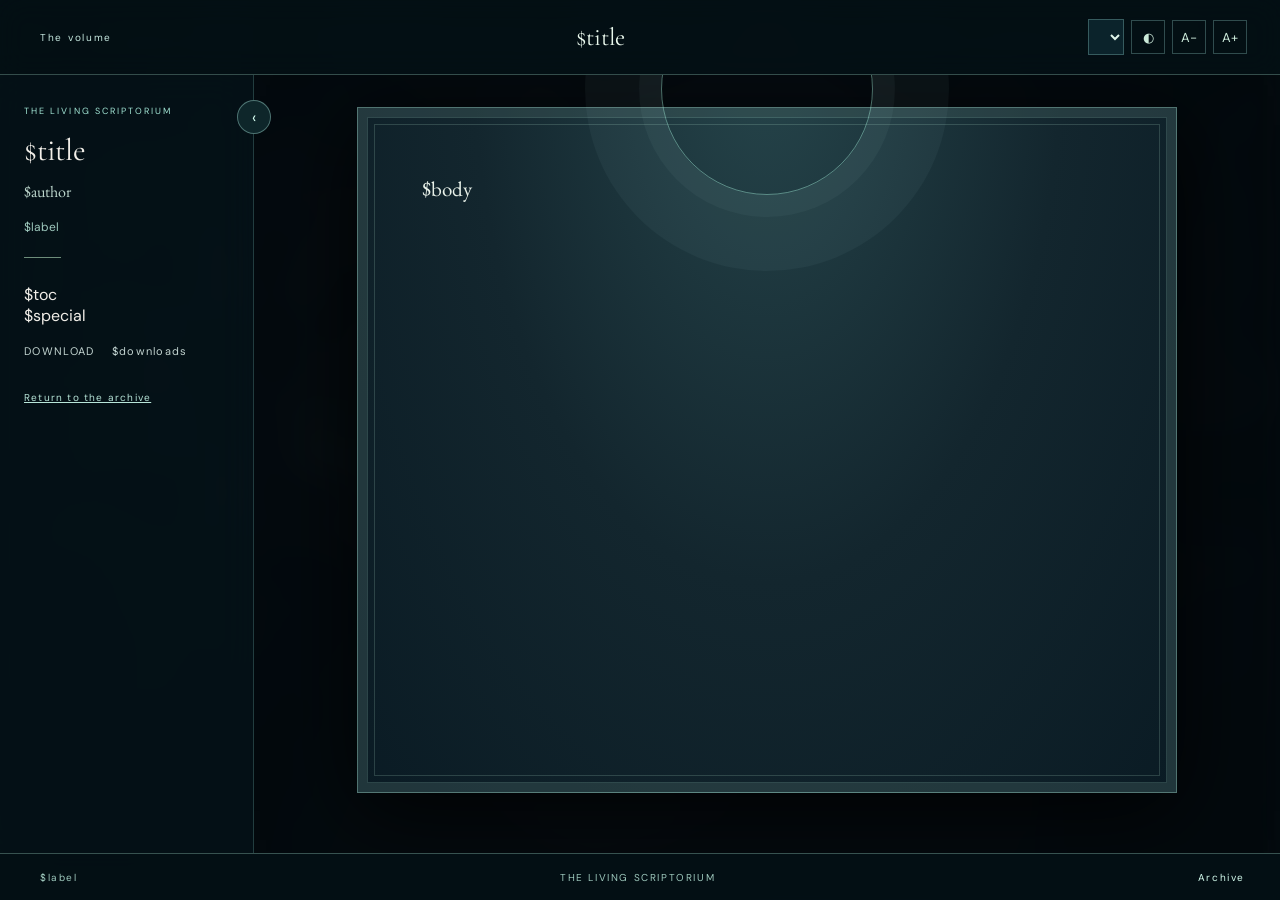
==== templates/book.html @ e9e3abb2 "change content structure" ====
<!doctype html>
<html lang="en">
<head>
<meta charset="utf-8">
<meta name="viewport" content="width=device-width, initial-scale=1, viewport-fit=cover">
<meta name="theme-color" content="#040c11">
<meta name="description" content="$description">
<title>$title — $label · Noösphere</title>
<link rel="preconnect" href="https://fonts.googleapis.com">
<link href="https://fonts.googleapis.com/css2?family=Cormorant+Garamond:wght@400;500;600&family=DM+Sans:wght@400;500&family=EB+Garamond:ital,wght@0,400;0,500;1,400&family=Noto+Serif+SC:wght@400;500&display=swap" rel="stylesheet">
<link rel="stylesheet" href="../../styles.css">
<link rel="stylesheet" href="../../reader.css">
<script src="../../reader.js" defer></script>
</head>
<body data-scene="reader" class="book-reader">
<div class="reading-environment" aria-hidden="true"></div>
<a class="skip-reading" href="#bookText">Skip to text</a>
<header class="reading-header">
<a class="reader-back" href="../../index.html#book/$slug">The volume</a>
<span class="reader-book-title">$title</span>
<div class="reading-controls">
<label class="sr-only" for="bookLanguage">Book language</label>
<select id="bookLanguage" aria-label="Book language">$options</select>
<button id="themeToggle" aria-label="Switch reading surface" aria-pressed="false" title="Switch reading surface">◐</button>
<button id="fontMinus" aria-label="Decrease reading font">A−</button>
<button id="fontPlus" aria-label="Increase reading font">A+</button>
</div>
</header>
<div class="reader-layout" id="readerLayout">
<aside class="toc" id="toc" aria-label="Book navigation"><div class="toc-inner">
<div class="toc-eyebrow">THE LIVING SCRIPTORIUM</div><h2>$title</h2><p>$author</p><p class="edition-label">$label</p>
<div class="toc-divider"></div><nav aria-label="Contents" lang="$language" dir="$direction">$toc</nav>
$special
<div class="format-links"><span>DOWNLOAD</span>$downloads</div>
<a class="toc-return" href="../../index.html">Return to the archive</a>
</div></aside>
<button id="tocToggle" class="toc-tab" aria-controls="toc" aria-expanded="true" aria-label="Collapse table of contents">‹</button>
<main class="page-flow" id="pageFlow" tabindex="-1" aria-label="Book text">
<article class="page-sheet book-text" id="bookText" lang="$language" dir="$direction">$body</article>
</main>
</div>
<footer class="reading-footer"><span id="sectionStatus">$label</span><span>THE LIVING SCRIPTORIUM</span><a href="../../index.html">Archive</a></footer>
</body>
</html>
---- styles.css ----
:root{--bg:#040b10;--mist:#d4f5ec;--ink:#f1eee8;--secondary:#b7c5c6;--jade:#86e4d3;--lavender:#bda9fa;--gold:#efd6ab;--border:rgba(160,245,223,.23);--ease:cubic-bezier(.19,1,.22,1);font-family:'DM Sans',Arial,sans-serif;color:var(--ink);background:#020709;color-scheme:dark}
*{box-sizing:border-box}html,body{margin:0;width:100%;height:100%;overflow:hidden}body{background:var(--bg);-webkit-font-smoothing:antialiased}button{font:inherit;color:inherit;border:0;background:none;cursor:pointer}button:focus-visible,[role="button"]:focus-visible,a:focus-visible{outline:2px solid #e0fff5;outline-offset:4px}button:hover{color:#fff}a{color:inherit}::selection{background:#6fbead80;color:#fff}.grain{position:fixed;inset:0;pointer-events:none;opacity:.12;z-index:50;background-image:url("data:image/svg+xml,%3Csvg xmlns='http://www.w3.org/2000/svg' width='175' height='175'%3E%3Cfilter id='a'%3E%3CfeTurbulence type='fractalNoise' baseFrequency='.7' numOctaves='3' stitchTiles='stitch'/%3E%3C/filter%3E%3Crect width='100%25' height='100%25' filter='url(%23a)' opacity='.2'/%3E%3C/svg%3E")}.scene{position:fixed;inset:0;overflow:hidden;opacity:0;visibility:hidden;pointer-events:none;transition:opacity .6s var(--ease),visibility .6s}.scene.current{opacity:1;visibility:visible;pointer-events:auto}.scene[hidden]{display:none!important}.micro-label{font-size:9px;letter-spacing:.27em;font-weight:500;color:#acdccc}.site-mark{z-index:30;position:fixed;top:27px;left:39px;display:flex;align-items:center;gap:11px;cursor:pointer;mix-blend-mode:screen}.sigil{color:#a4eedb;display:block;width:40px;height:40px;filter:drop-shadow(0 0 12px #8eedda60)}.sigil svg{width:100%;height:100%}.site-mark small,.site-mark strong{display:block}.site-mark small{font-size:8px;font-weight:500;letter-spacing:.18em;color:#b8d2cb}.site-mark strong{font:400 24px/1.1 'Cormorant Garamond';letter-spacing:.2em;color:#e1fcf2;margin-top:2px}.site-mark-dot{font:12px sans-serif;color:#a1d0d0}
/* The archive is a space, never an index of cards. */
#archive{background:#030a0e}.archive-environment{position:absolute;inset:-4%;background-image:url('assets/noosphere-environment.webp');background-size:cover;background-position:center 51%;opacity:.47;filter:saturate(.88) brightness(.83) blur(1px);transform:scale(1.03);pointer-events:none}.atmosphere-mask{position:absolute;inset:0;background:linear-gradient(90deg,#031016eb 0%,#06131988 23%,#030c10a6 46%,#030b0ec9 78%,#03090def 100%),linear-gradient(180deg,#01060be8 0%,transparent 15%,transparent 71%,#010809f7 99%),radial-gradient(ellipse at 48% 53%,transparent 0%,#02080cbc 71%);pointer-events:none}#particles{position:absolute;inset:0;pointer-events:none;opacity:.8}.neural-canopy{position:absolute;width:min(84vw,1120px);height:auto;left:53%;top:5%;transform:translateX(-50%);opacity:.6;filter:drop-shadow(0 0 17px #71f5e851);pointer-events:none}.archive-poem{position:absolute;z-index:7;left:5.4vw;top:31%;width:248px;pointer-events:none}.archive-poem h1{font:400 clamp(43px,4vw,65px)/.95 'Cormorant Garamond',serif;margin:17px 0 17px;letter-spacing:-.01em;text-shadow:0 2px 30px #000}.archive-poem h1 em{font-weight:400;color:#9ae2d0}.archive-poem p{font:400 15px/1.5 'EB Garamond',serif;color:#b9c7c1;letter-spacing:.01em}.floating-archive{position:absolute;z-index:6;inset:0;overflow:hidden;perspective:1400px;touch-action:pan-y}.archive-volume{position:absolute;top:48%;left:49%;width:220px;height:310px;transform-style:preserve-3d;transform:translate3d(calc(-50% + var(--offset-x)),calc(-50% + var(--offset-y)),var(--depth)) rotateY(var(--rotate-y)) rotateZ(var(--rotate-z)) scale(var(--scale));opacity:var(--opacity);filter:brightness(var(--brightness)) drop-shadow(0 25px 30px #000c);transition:transform .9s var(--ease),opacity .7s,filter .7s;cursor:pointer}.archive-volume.is-selected{z-index:10;filter:brightness(1.12) drop-shadow(0 0 27px #99ffe046) drop-shadow(14px 25px 29px #000)}.archive-volume:not(.is-selected){z-index:var(--level)}.archive-volume[aria-hidden="true"]{pointer-events:none}.archive-volume.is-selected:hover{filter:brightness(1.28) drop-shadow(0 0 46px #91f7d58a)}.archive-volume:focus-visible{outline:2px solid #c7ffe8}.archive-volume .crystal-book{width:220px;height:310px}
/* A real 3D crystalline codex: cover, translucent internal pages and refractive spine. */
.crystal-book{--aura:#9ef5df;position:relative;display:block;width:220px;height:310px;transform-style:preserve-3d;perspective:1200px}.crystal-book-shell{position:relative;inset:0;width:100%;height:100%;transform-style:preserve-3d}.crystal-book .face{position:absolute;inset:0;z-index:3;overflow:hidden;display:flex;align-items:center;flex-direction:column;text-align:center;padding:14px 16px 18px;border:1px solid color-mix(in srgb,var(--aura),white 20%);border-radius:2px 7px 8px 1px;background:linear-gradient(135deg,#e3fff235 0%,transparent 23%,#a5d4f118 48%,#fff4eb30 51%,transparent 54%,#82ecdb1e 85%),linear-gradient(160deg,#24414a9e 0%,#0e1b29ee 45%,#263443d8 85%,#170f1a 100%);box-shadow:inset 0 0 19px #b0ffee4b,inset 5px 1px 12px #e6ecff2c,inset -6px -5px 20px #7ce5e933,0 0 7px var(--aura);transform:translateZ(15px);backface-visibility:hidden}.crystal-book .face:before,.crystal-book .face:after{content:'';position:absolute;inset:9px;border:1px solid #d8f4e487;clip-path:polygon(0 0,27% 0,27% 4%,73% 4%,73% 0,100% 0,100% 100%,0 100%);pointer-events:none}.crystal-book .face:after{inset:15px;border-color:#c6fff03f;clip-path:none}.face-prism{position:absolute;inset:0;pointer-events:none;background:linear-gradient(113deg,transparent 28%,#d9fff01e 29%,transparent 43%,#d6c3ff1a 63%,transparent 65%);mix-blend-mode:screen}.crystal-book .spine{position:absolute;left:0;top:0;width:31px;height:100%;transform:rotateY(-90deg);transform-origin:left;background:linear-gradient(90deg,#76e6c9c9,#132e45ee 18%,#d6ddfc8c 29%,#263853cb 60%,#86f5dfaf);border:1px solid #cbfdf4;box-shadow:inset 0 0 16px #6dffe5aa,0 0 11px #6dffe567}.crystal-book .pages-edge{position:absolute;right:0;top:5px;width:29px;height:calc(100% - 10px);transform-origin:right;transform:rotateY(90deg);background:repeating-linear-gradient(90deg,#98e6dd 0 1px,#c3ceee 1px 2px,#37606a 2px 4px);opacity:.82;border:1px solid #caf0ff}.crystal-book .book-top{position:absolute;top:0;left:4px;width:calc(100% - 8px);height:30px;transform-origin:top;transform:rotateX(90deg);background:repeating-linear-gradient(0deg,#508485 0 1px,#a5dcd9 1px 2px,#1c303a 3px 4px)}.face-top{font:500 8px 'DM Sans',sans-serif;letter-spacing:.27em;color:#c8fff1ad;margin:13px 0 0}.face-art{position:relative;flex:1;width:94%;min-height:50px;color:var(--aura);display:grid;place-items:center;filter:drop-shadow(0 0 8px var(--aura))}.face-art svg{width:82%;height:86%;overflow:visible}.face-art:before{content:'';position:absolute;width:90%;aspect-ratio:1;border:1px solid #b8ffe659;border-radius:50%;box-shadow:0 0 28px #b8ffe51e;transform:scale(.81)}.face-art:after{content:'';position:absolute;width:72%;aspect-ratio:1;border:1px solid #b8ffe533;border-radius:50%;transform:rotate(45deg) scale(1)}.face-rule{height:1px;width:40px;background:#c0fff9a1;margin:0 auto 14px}.face-title{font:500 31px/.95 'Cormorant Garamond',Georgia,serif;color:#f7fbf3;text-shadow:0 2px 13px #000;max-width:100%;text-wrap:balance;min-height:32px}.face-native{font:400 19px/1.48 'EB Garamond',serif;color:#c2ede2;max-width:100%;min-height:24px;margin-top:5px}.face-native[lang^="ar"]{font-family:'Noto Naskh Arabic',serif;font-size:22px}.face-native[lang^="he"]{font-family:'Noto Serif Hebrew',serif;font-size:17px}.face-native[lang^="sa"],.face-native[lang^="pi"]{font-family:'Noto Serif Devanagari',serif;font-size:15px}.face-native[lang^="zh"]{font-family:'Noto Serif SC',serif;font-size:19px}.face-bottom{font:500 8px/1.5 'DM Sans',sans-serif;letter-spacing:.17em;color:#d5ebdab0;margin-top:auto}
.archive-active{position:absolute;right:4.8vw;top:42%;width:clamp(230px,23vw,335px);z-index:12;pointer-events:none;text-shadow:0 4px 30px #000}.signal-label{font-size:9px;letter-spacing:.25em;color:#adf1df}.active-original{font-size:28px;color:var(--aura,#b5f5e4);margin-top:21px;min-height:34px;text-align:left}.active-original[lang^="ar"]{font-family:'Noto Naskh Arabic',serif}.active-original[lang^="he"]{font-family:'Noto Serif Hebrew',serif}.active-original[lang^="zh"]{font-family:'Noto Serif SC',serif}.active-original[lang^="sa"],.active-original[lang^="pi"]{font-family:'Noto Serif Devanagari',serif}.active-name{font:400 clamp(36px,3.6vw,57px)/.93 'Cormorant Garamond';margin:10px 0 10px;text-wrap:balance}.active-culture{color:#a9d4cc;font-size:10px;letter-spacing:.2em;text-transform:uppercase}.active-abstract{font:400 18px/1.38 'EB Garamond',serif;color:#b1c7c2;margin:19px 0}.active-activate{pointer-events:auto;display:flex;align-items:center;gap:12px;font-size:10px;letter-spacing:.19em;color:#ddfff0;padding:13px 0;border-bottom:1px solid #b5f5e16d}.active-activate .arrow{font-size:20px;transition:transform .2s}.active-activate:hover .arrow{transform:translate(4px,-3px)}.archive-sequence{position:absolute;z-index:13;bottom:45px;left:50%;transform:translateX(-50%);display:flex;gap:11px;align-items:center}.archive-sequence button{display:grid;place-items:center;width:35px;height:35px;border:1px solid #93dfd43b;border-radius:50%;color:#b4e1dd;transition:background .25s,border-color .25s,box-shadow .25s}.archive-sequence button svg{width:23px;height:23px}.archive-sequence button.is-current{color:#e9ffef;border-color:#c0ffe5b8;background:#8ef7db24;box-shadow:0 0 18px #98e9dc40}.archive-instruction{position:absolute;bottom:46px;left:5.4vw;font-size:9px;letter-spacing:.2em;color:#9dbfba;display:flex;gap:13px;align-items:center;z-index:15;pointer-events:none}.instruct-diamond{color:#d5e8bd;font-size:14px}.archive-status{position:absolute;bottom:43px;right:5.3vw;z-index:10;display:flex;align-items:center;gap:20px}.archive-status>span{font-size:9px;letter-spacing:.18em;color:#9eb9b4}.archive-status strong{font:400 29px 'Cormorant Garamond';color:#eaffee}.archive-status strong i{font-style:normal;color:#91aea5;font-size:16px}.ambient-note{position:absolute;top:40px;right:42px;z-index:13;font-size:9px;letter-spacing:.2em;color:#afdbd0}.ambient-note span{padding:0 10px;color:#d3b9f9}
/* Second view: one artifact seen as an illuminated specimen, with chapter constellation */
#details{background:radial-gradient(ellipse at 45% 48%,#0b2430 0%,#071219 46%,#02090d 100%)}.detail-atmosphere{position:absolute;inset:0;opacity:.31;background:url('assets/neural-atmosphere.webp') center/cover;filter:saturate(.9)}.detail-atmosphere:after{content:'';position:absolute;inset:0;background:radial-gradient(ellipse at 46% 51%,transparent 2%,#020b0de8 69%)}.detail-waves{position:absolute;inset:0;pointer-events:none;opacity:.5;background:repeating-radial-gradient(circle at 29% 53%,transparent 0 80px,#8ce6d30a 81px 82px,transparent 83px 140px)}.back-gesture{position:absolute;z-index:10;left:40px;top:103px;font-size:10px;letter-spacing:.19em;color:#c7e9d9}.back-gesture span{font-size:18px;margin-right:9px}.detail-shell{position:absolute;inset:90px 5.3vw 45px;display:grid;grid-template-columns:50% 50%;align-items:center;gap:0;max-width:1500px;margin:auto}.detail-exhibit{position:relative;display:flex;flex-direction:column;align-items:center;justify-content:center;min-height:0;height:100%;perspective:1500px}.detail-exhibit:before{content:'';position:absolute;width:min(50vw,560px);aspect-ratio:1;border-radius:50%;border:1px solid #c6ffff32;box-shadow:0 0 0 45px #b4d3fb09,0 0 0 120px #8bdedb07,inset 0 0 45px #6be0c91c;transform:translateY(-10px)}.detail-exhibit:after{content:'';position:absolute;width:min(32vw,390px);aspect-ratio:1;border-radius:50%;border:1px dashed #c7b6ff46;transform:rotate(13deg)}.detail-volume{position:relative;z-index:5;filter:drop-shadow(0 28px 40px #000a);animation:bookEntrance .9s var(--ease) both}.detail-volume .crystal-book{width:clamp(235px,25vw,350px);height:clamp(330px,35.2vw,490px);transform:rotateY(-21deg) rotateX(3deg) rotateZ(-3deg)}.detail-volume .face-title{font-size:clamp(33px,3.25vw,47px)}.detail-volume .face-top{font-size:9px}.detail-volume .face-native{font-size:24px}.detail-volume .face-art{height:49%}.detail-crown{z-index:2;position:absolute;top:6%;left:50%;transform:translateX(-50%);width:115px;opacity:.65;color:#c8ffee}.detail-crown svg{width:100%}.detail-base{z-index:6;position:absolute;bottom:10px;color:#a9c5be;font-size:9px;letter-spacing:.2em;display:flex;align-items:center;gap:10px}.base-orbit{width:25px;height:1px;background:#c3e8cd65}.detail-text{position:relative;z-index:7;max-width:560px;max-height:100%;overflow-y:auto;scrollbar-width:thin;scrollbar-color:#78bcb180 transparent;padding:12px 12px 15px 30px}.detail-eyebrow{color:#a3f5d6;font-size:10px;letter-spacing:.24em}.detail-text h1{font:400 clamp(51px,5.4vw,84px)/.9 'Cormorant Garamond',serif;margin:18px 0 6px}.detail-native{font-size:27px;color:#b4f1e4;max-width:100%;margin-top:7px}.detail-native[lang^="ar"]{font-family:'Noto Naskh Arabic',serif}.detail-native[lang^="he"]{font-family:'Noto Serif Hebrew',serif}.detail-native[lang^="zh"]{font-family:'Noto Serif SC',serif}.detail-native[lang^="sa"],.detail-native[lang^="pi"]{font-family:'Noto Serif Devanagari',serif}.detail-description{font:400 21px/1.4 'EB Garamond',Georgia,serif;color:#bdcec8;max-width:475px;margin:20px 0}.detail-facts{display:flex;flex-wrap:wrap;gap:10px 15px;padding:17px 0;border-top:1px solid #b8e9dc39;border-bottom:1px solid #b8e9dc39;color:#a1c4c0;font-size:10px;letter-spacing:.11em}.detail-open{display:flex;align-items:center;gap:25px;margin-top:21px;justify-content:flex-start;font-size:12px;letter-spacing:.17em;color:#e8fff8;border:1px solid #d1fff58a;padding:13px 18px;box-shadow:inset 0 0 18px #8aeccc17;background:#95fff20d;transition:background .2s}.detail-open:hover{background:#85eed82d}.detail-open span{font-size:23px;margin-left:12px}.format-links{display:flex;gap:17px;align-items:center;flex-wrap:wrap;font-size:11px;letter-spacing:.12em;color:#c2d4d0;margin:18px 0 27px}.format-links a{color:#d7f9e8;text-underline-offset:5px;text-decoration-color:#d7f9e883}.detail-toc-label{font-size:9px;letter-spacing:.25em;color:#98e6d6;margin:22px 0 10px}.detail-toc{display:grid;grid-template-columns:1fr 1fr;gap:6px 12px}.chapter-cell{text-align:left;border:1px solid #b8f6e52a;background:#b8f6e506;padding:11px 12px 12px;display:flex;gap:12px;align-items:center;min-height:54px;transition:background .2s,border-color .2s}.chapter-cell:hover{border-color:#bafbe48f;background:#b4f9e31d}.chapter-cell .chapter-num{font:21px 'Cormorant Garamond';color:#a5e7d8}.chapter-cell .chapter-title{font:16px/1.08 'Cormorant Garamond';color:#ebf6ee}.detail-footer{position:absolute;left:5vw;right:5vw;bottom:25px;display:flex;justify-content:space-between;font-size:9px;letter-spacing:.17em;color:#8cb2ad;z-index:2}
@keyframes bookEntrance{from{opacity:0;transform:translateY(27px) scale(.85)}to{opacity:1;transform:translateY(0) scale(1)}}
/* Third view: a quiet glass manuscript with one complete page per scroll step. */
#reader{background:#050e12}.reading-environment{position:absolute;inset:0;opacity:.3;background:url('assets/neural-atmosphere.webp') center/cover;filter:blur(14px) brightness(.6)}.reading-environment:after{content:'';position:absolute;inset:0;background:radial-gradient(ellipse at 50% 40%,#060d11a0,#03090af2 85%)}.reading-header{position:absolute;z-index:12;top:0;left:0;right:0;height:75px;display:flex;justify-content:space-between;align-items:center;padding:0 33px 0 40px;border-bottom:1px solid #ace7d34a;background:#041117c7;backdrop-filter:blur(14px)}.reader-back{display:flex;align-items:center;gap:14px;color:#c7e9e0;letter-spacing:.17em;font-size:10px}.reader-back span:first-child{font-size:22px}.reader-book-title{font:25px 'Cormorant Garamond';color:#e9f8ed;max-width:40vw;overflow:hidden;text-overflow:ellipsis;white-space:nowrap}.reading-controls{display:flex;gap:7px}.reading-controls button{width:34px;height:34px;border:1px solid #9cddd74c;color:#cbead9;font-size:13px}.reading-controls button:hover{background:#95f9e21b}.reader-layout{position:absolute;inset:75px 0 47px;display:flex;overflow:hidden;--reader-scale:1}.toc{position:relative;z-index:9;width:254px;flex:0 0 auto;height:100%;overflow:hidden;background:#06131acc;border-right:1px solid #89d7ca39;backdrop-filter:blur(18px);transition:width .45s var(--ease)}.toc-inner{width:254px;height:100%;padding:45px 24px 22px;overflow-y:auto;scrollbar-width:thin;scrollbar-color:#74b5ad55 transparent}.toc-inner .toc-eyebrow{font-size:9px;letter-spacing:.23em;color:#a2e5d5}.toc-inner h2{font:400 31px/.97 'Cormorant Garamond';margin:18px 0 6px}.toc-original{font-size:19px;color:#b7eadc;line-height:1.5}.toc-divider{width:37px;height:1px;background:#acd6b5a1;margin:22px 0 26px}.toc-nav-label{font-size:9px;letter-spacing:.2em;color:#99c1b7;margin:0 0 10px}.toc-jump{width:100%;display:flex;gap:11px;padding:12px 0;border-bottom:1px solid #b4e8dd2d;text-align:left;font:16px 'Cormorant Garamond';color:#bccfca}.toc-jump>span:first-child{font:10px 'DM Sans';color:#8cc2b6;margin-top:4px}.toc-jump.is-current{color:#e7ffee}.toc-jump.is-current>span:first-child{color:#c7ffe9}.toc-return{margin-top:32px;color:#b8e6d9;font-size:10px;letter-spacing:.12em;text-align:left}.toc-tab{position:absolute;z-index:11;top:25px;left:254px;transform:translateX(-50%);border:1px solid #a3dcd36e;border-radius:50%;width:34px;height:34px;display:grid;place-items:center;background:#0e262a;color:#d7fff2;transition:left .45s var(--ease)}.reader-layout.toc-closed .toc{width:0;border-color:transparent}.reader-layout.toc-closed .toc-tab{left:29px}.page-flow{height:100%;flex:1;min-width:0;overflow-y:auto;overflow-x:hidden;overscroll-behavior:contain;scroll-snap-type:y mandatory;scroll-behavior:smooth;scrollbar-width:none;padding:0 35px}.page-flow::-webkit-scrollbar{display:none}.page-section{scroll-snap-align:start;scroll-snap-stop:always;height:100%;min-height:100%;display:flex;align-items:center;justify-content:center;padding:20px 0}.page-sheet{position:relative;display:flex;flex-direction:column;align-items:center;width:min(710px,100%);height:100%;max-height:1000px;min-height:0;overflow:hidden;padding:clamp(25px,3.7vh,50px) clamp(29px,5vw,68px) 23px;background:radial-gradient(ellipse at 50% -10%,#26454b 0%,#13262e 51%,#0a1b24 100%);border:1px solid #b5f3df68;box-shadow:inset 0 0 0 9px #08161f4d,inset 0 0 0 10px #b8eddb31,0 18px 80px #000c;color:#e8f1e9}.page-sheet:before,.page-sheet:after{content:'';position:absolute;pointer-events:none;z-index:0}.page-sheet:before{inset:16px;border:1px solid #bbecd82e}.page-sheet:after{width:210px;height:210px;top:-125px;left:50%;transform:translateX(-50%);border:1px solid #a7f4de6f;border-radius:50%;box-shadow:0 0 0 22px #bdfff10a,0 0 0 76px #bdfff10a}.sheet-overline{font-size:9px;letter-spacing:.23em;color:#a8e5d3;text-align:center;position:relative;z-index:1}.sheet-emblem{color:#a4e7d0;width:54px;height:54px;margin:12px 0 4px;filter:drop-shadow(0 0 8px #9df5d064)}.sheet-emblem svg{width:100%;height:100%}.page-sheet h2{font:400 clamp(35px,4.1vw,51px)/1.02 'Cormorant Garamond',serif;text-align:center;margin:11px 0 3px;position:relative;z-index:1}.sheet-subtitle{font:italic 16px 'EB Garamond';color:#b3c9c0;margin:5px 0 20px;text-align:center}.sheet-rule{height:1px;background:#b7dabe9a;width:68px;margin:0 0 clamp(17px,2.8vh,32px)}.sheet-native{font:400 calc(22px * var(--reader-scale))/1.55 'EB Garamond',serif;color:#c5efe2;margin:0 auto 16px;max-width:95%;text-align:center}.sheet-native[lang^="ar"]{font-family:'Noto Naskh Arabic',serif}.sheet-native[lang^="he"]{font-family:'Noto Serif Hebrew',serif}.sheet-native[lang^="sa"],.sheet-native[lang^="pi"]{font-family:'Noto Serif Devanagari',serif}.sheet-native[lang^="zh"]{font-family:'Noto Serif SC',serif}.sheet-paragraphs{position:relative;z-index:1;width:100%;max-width:495px;overflow-y:auto;scrollbar-width:thin;scrollbar-color:#b9efdc50 transparent}.sheet-paragraphs p{font:400 calc(20px * var(--reader-scale))/1.52 'EB Garamond',Georgia,serif;margin:0 0 1.12em;color:#e0e8e0;text-align:left}.sheet-paragraphs p:first-child:first-letter{float:left;font:500 3.3em/.72 'Cormorant Garamond';padding:6px 10px 0 0;color:#c9f1de}.sheet-sample-note{font:9px/1.35 'DM Sans';letter-spacing:.10em;text-align:center;color:#98b5b0;margin-top:auto;padding-top:8px}.sheet-bottom{width:100%;position:relative;z-index:1;border-top:1px solid #a9e2d057;margin-top:13px;padding-top:12px;display:flex;align-items:center;justify-content:space-between;gap:7px;font-size:9px;letter-spacing:.12em;color:#a6cbbb}.reader-layout.parchment .page-sheet{background:radial-gradient(ellipse at 50% -15%,#f7edda,#e8ddc5 85%,#dacbb1);color:#332f2a;border-color:#d8ba82;box-shadow:inset 0 0 0 9px #b09d7e17,inset 0 0 0 10px #9b835d4a,0 18px 80px #000b}.reader-layout.parchment .page-sheet h2,.reader-layout.parchment .sheet-paragraphs p{color:#362f28}.reader-layout.parchment .sheet-emblem,.reader-layout.parchment .sheet-native,.reader-layout.parchment .sheet-overline,.reader-layout.parchment .sheet-subtitle,.reader-layout.parchment .sheet-bottom,.reader-layout.parchment .sheet-sample-note{color:#806343}.reader-layout.parchment .sheet-rule{background:#9c7a55}.reader-layout.parchment .sheet-paragraphs p:first-child:first-letter{color:#816142}.reading-footer{position:absolute;z-index:11;left:0;right:0;bottom:0;height:47px;display:flex;align-items:center;justify-content:space-between;gap:10px;padding:0 35px 0 40px;border-top:1px solid #b5f3df4b;background:#041116dd;backdrop-filter:blur(9px);font-size:10px;letter-spacing:.16em;color:#9ec9bd}.reading-footer button{font-size:10px;letter-spacing:.16em;color:#d6fff0}.small-arrow{color:#d8edd0;padding:0 6px}
@media(max-width:1090px){.archive-poem{left:3%;width:210px}.archive-poem h1{font-size:45px}.archive-active{right:2.5%;width:230px;top:43%}.active-name{font-size:42px}.archive-instruction{left:3%}.ambient-note{right:25px}.detail-shell{inset:95px 3vw 38px}.detail-text{padding:12px 8px 0 10px}.detail-exhibit:before{width:43vw}.detail-volume .crystal-book{width:260px;height:370px}.toc,.toc-inner{width:210px}.toc-tab{left:210px}}
@media(max-width:720px){.site-mark{top:17px;left:17px;gap:8px}.sigil{width:31px;height:31px}.site-mark small{font-size:7px}.site-mark strong{font-size:20px}.ambient-note{top:76px;right:18px;font-size:8px}.archive-environment{background-size:auto 100%;background-position:44% center;opacity:.39}.atmosphere-mask{background:linear-gradient(180deg,#02080bc9,#0310146a 26%,#030c10a6 55%,#02080bfc 95%),linear-gradient(90deg,#031016a6,#030c10ad)}.archive-poem{top:115px;left:23px;width:88%;z-index:9}.archive-poem h1{font-size:44px;margin:10px 0 4px}.archive-poem h1 br{display:none}.archive-poem p{font-size:13px;margin:4px 0}.neural-canopy{width:155vw;top:15%;left:51%;opacity:.46}.archive-volume{top:49%;left:50%}.archive-volume .crystal-book{transform:scale(.72)}.archive-volume.is-selected .crystal-book{transform:scale(.9)}.archive-active{top:auto;bottom:119px;left:25px;right:20px;transform:none;width:auto;text-align:center}.active-original,.active-abstract{display:none}.active-name{font-size:38px;margin:5px 0}.active-culture{font-size:9px}.active-activate{justify-content:center;margin:10px auto 0;padding:8px 14px;width:max-content;max-width:100%;border:1px solid #b5f5e16d;background:#051920bb}.archive-sequence{bottom:65px;gap:5px}.archive-sequence button{width:28px;height:28px}.archive-sequence button svg{width:18px;height:18px}.archive-instruction{bottom:24px;left:17px;font-size:8px;gap:5px}.archive-status{bottom:18px;right:18px;gap:8px}.archive-status span{display:none}.archive-status strong{font-size:23px}.archive-status strong i{font-size:13px}.detail-shell{inset:75px 18px 18px;display:block;overflow-y:auto;scrollbar-width:none}.back-gesture{top:70px;left:21px;font-size:9px}.detail-exhibit{height:310px;min-height:310px;margin:20px auto 0}.detail-exhibit:before{width:300px}.detail-exhibit:after{width:215px}.detail-volume .crystal-book{width:170px;height:240px;transform:rotateY(-16deg) scale(.94)}.detail-volume .face-title{font-size:23px}.detail-volume .face-native{font-size:13px}.detail-volume .face-top,.detail-volume .face-bottom{font-size:7px}.detail-volume .face-rule{margin-bottom:6px}.detail-volume .face-art{min-height:50px}.detail-crown{top:0;width:65px}.detail-base{bottom:0;font-size:8px}.detail-text{max-height:none;overflow:visible;padding:8px 12px 45px}.detail-text h1{font-size:52px;margin:10px 0 3px}.detail-native{font-size:22px}.detail-description{font-size:18px;margin:10px 0}.detail-facts{font-size:9px}.detail-toc{grid-template-columns:1fr 1fr}.chapter-cell{min-height:48px;padding:8px}.chapter-cell .chapter-title{font-size:14px}.detail-footer{display:none}.reading-header{height:61px;padding:0 12px}.reading-controls{gap:4px}.reading-controls button{width:29px;height:30px;font-size:12px}.reader-back span:last-child{display:none}.reader-book-title{font-size:19px;max-width:38vw}.reader-layout{top:61px;bottom:40px}.toc{position:absolute;width:min(78vw,265px);top:0;bottom:0;box-shadow:16px 0 34px #000a}.toc-inner{width:min(78vw,265px)}.toc-tab{left:min(78vw,265px);top:21px}.reader-layout.toc-closed .toc-tab{left:23px}.page-flow{padding:0 9px}.page-section{padding:11px 0}.page-sheet{padding:24px 21px 17px}.page-sheet h2{font-size:37px}.sheet-emblem{width:39px;height:39px;margin:7px 0 2px}.sheet-overline{font-size:8px}.sheet-subtitle{margin-bottom:11px}.sheet-rule{margin-bottom:13px}.sheet-native{font-size:19px;margin-bottom:10px}.sheet-paragraphs p{font-size:calc(18px * var(--reader-scale));line-height:1.46}.sheet-bottom{font-size:8px;letter-spacing:.04em}.sheet-bottom span:last-child{display:none}.sheet-sample-note{font-size:8px}.reading-footer{height:40px;padding:0 12px;font-size:9px}.reading-footer>span:nth-child(2){display:none}.reading-footer button{font-size:9px}}
@media(max-height:690px) and (min-width:721px){.archive-poem{top:24%}.archive-active{top:39%}.detail-volume .crystal-book{width:235px;height:330px}.detail-text h1{font-size:56px}.detail-description{font-size:18px;margin:11px 0}.detail-toc{gap:4px 10px}.chapter-cell{min-height:45px;padding:7px}.page-sheet{padding-top:19px}.sheet-emblem{width:32px;height:32px;margin:4px 0 0}.page-sheet h2{font-size:35px}.sheet-subtitle{margin-bottom:9px}.sheet-rule{margin-bottom:11px}.sheet-paragraphs p{line-height:1.36}}
@media(prefers-reduced-motion:reduce){*,*:before,*:after{animation:none!important;transition:none!important;scroll-behavior:auto!important}}
/* Refinement: protect the reading header and bring the iridescent archive closer to the concept art. */
body[data-scene="reader"] .site-mark{display:none}
.archive-environment{opacity:.59;filter:saturate(1.06) brightness(.94) blur(1px)}
.atmosphere-mask{background:linear-gradient(90deg,#031016e8 0%,#06131993 23%,#030c108c 46%,#030b0ec0 78%,#03090de9 100%),linear-gradient(180deg,#01060bdb 0%,transparent 19%,transparent 70%,#010809f5 99%),radial-gradient(ellipse at 48% 53%,transparent 0%,#02080cb6 74%)}
.archive-volume.is-selected:before{content:'';position:absolute;inset:-70px -75px;z-index:-1;background:radial-gradient(ellipse,#8fffee2b 0%,#ba8cff13 33%,transparent 65%);filter:blur(17px);pointer-events:none}
@media(max-width:720px){.archive-poem p{display:none}.archive-environment{opacity:.46}.atmosphere-mask{background:linear-gradient(180deg,#02080bdb,#0310146d 26%,#030c10a6 55%,#02080bfa 95%),linear-gradient(90deg,#0310169c,#030c10a3)}}

/* Real editions share the archive's visual language. */
.detail-open,.chapter-cell{text-decoration:none;color:inherit}
.edition-links{margin:20px 0;display:flex;flex-wrap:wrap;gap:10px 18px}
.edition-links h2,.edition-links h3{width:100%;font:12px 'DM Sans',sans-serif;letter-spacing:.12em;color:#98e6d6;margin:0}
.edition-links a{color:#d7f9e8;font:16px 'EB Garamond',serif;text-underline-offset:4px}
---- reader.css ----
/* Continuous reading surface; archive and volume styling remains shared. */
.book-reader .reading-environment{position:fixed;pointer-events:none}
.book-reader .reader-back{text-decoration:none;min-height:44px;align-items:center}
.book-reader .reading-controls{align-items:center}
.book-reader .reading-controls select{font:14px 'DM Sans',sans-serif;color:#e0f5eb;background:#0b232b;border:1px solid #9cddd74c;border-radius:0;padding:7px;max-width:125px}
.book-reader .page-flow{scroll-snap-type:none;scrollbar-width:thin;scrollbar-color:#8cc2b655 transparent;padding:32px clamp(15px,4vw,60px) 60px;scroll-behavior:auto}
.book-reader .book-text{display:block;width:min(820px,100%);height:auto;max-height:none;min-height:100%;overflow:visible;margin:0 auto;padding:clamp(25px,5vw,68px);font:calc(21px * var(--reader-scale))/1.65 'EB Garamond',Georgia,serif;overflow-wrap:anywhere}
.book-reader .book-text>*{position:relative;z-index:1}
.book-text h1{font:400 3rem/1.06 'Cormorant Garamond',serif;margin:0 0 25px}
.book-reader .book-text h2,.book-reader .book-text h3,.book-reader .book-text h4,.book-reader .book-text h5,.book-reader .book-text h6{text-align:start;font-family:'Cormorant Garamond',serif;line-height:1.2;margin:2em 0 .75em;color:inherit}
.book-reader .book-text h2{font-size:2rem}.book-reader .book-text h3{font-size:1.65rem}.book-reader .book-text h4{font-size:1.45rem}
.book-text p{margin:0 0 1.2em}.book-text a{color:#b5f5df;text-underline-offset:3px}.book-text [id]{scroll-margin-top:25px}
.book-text blockquote{border-inline-start:1px solid #a8e5d3;padding-inline-start:1.2em;margin-inline:0}
.book-text img{max-width:100%;height:auto}.book-text table{display:block;max-width:100%;overflow-x:auto}.book-text pre{white-space:pre-wrap}
.book-text[lang="zh"]{font-family:'Noto Serif SC',serif;line-height:1.9}
.book-reader .parchment .book-text a{color:#365d51}.book-reader .parchment .book-text{color:#362f28}
.book-reader .toc-jump{text-decoration:none;font-size:17px;line-height:1.25}.book-reader .toc-level-3,.book-reader .toc-level-4{padding-inline-start:12px;font-size:16px}
.book-reader .toc-inner{padding-top:30px}.book-reader .toc-inner p{font:16px/1.4 'EB Garamond',serif;color:#bbd5cb}
.book-reader .toc-inner .edition-label{font:12px 'DM Sans',sans-serif;color:#9ec9bd}
.book-reader .reading-footer a{color:#d6fff0;text-decoration:none}.book-reader .reading-footer #sectionStatus{overflow:hidden;text-overflow:ellipsis;white-space:nowrap;max-width:60%}
.sr-only{position:absolute;width:1px;height:1px;overflow:hidden;clip-path:inset(50%)}
.skip-reading{position:fixed;top:-60px;left:20px;z-index:100;background:#0b232b;color:#e0f5eb;padding:12px}.skip-reading:focus{top:8px}
:focus-visible{outline:2px solid #b5f5df;outline-offset:4px}
@media(max-width:720px){.book-reader .reading-header{flex-wrap:wrap;height:103px;gap:5px;padding:9px 12px}.book-reader .reader-back{font-size:11px}.book-reader .reader-book-title{max-width:62vw}.book-reader .reading-controls{width:100%;justify-content:flex-end}.book-reader .reader-layout{top:103px}.book-reader .page-flow{padding:15px 10px 35px}.book-reader .book-text{padding:35px 23px;font-size:calc(19px * var(--reader-scale))}.book-text h1{font-size:2.4rem}.book-reader .book-text h2{font-size:1.8rem}.book-reader .toc-tab{top:15px}.book-reader .reading-controls button{width:34px;height:34px}.book-reader .reading-controls select{padding:5px 8px}}
@media(prefers-reduced-motion:reduce){.book-reader *{scroll-behavior:auto!important;transition:none!important}}
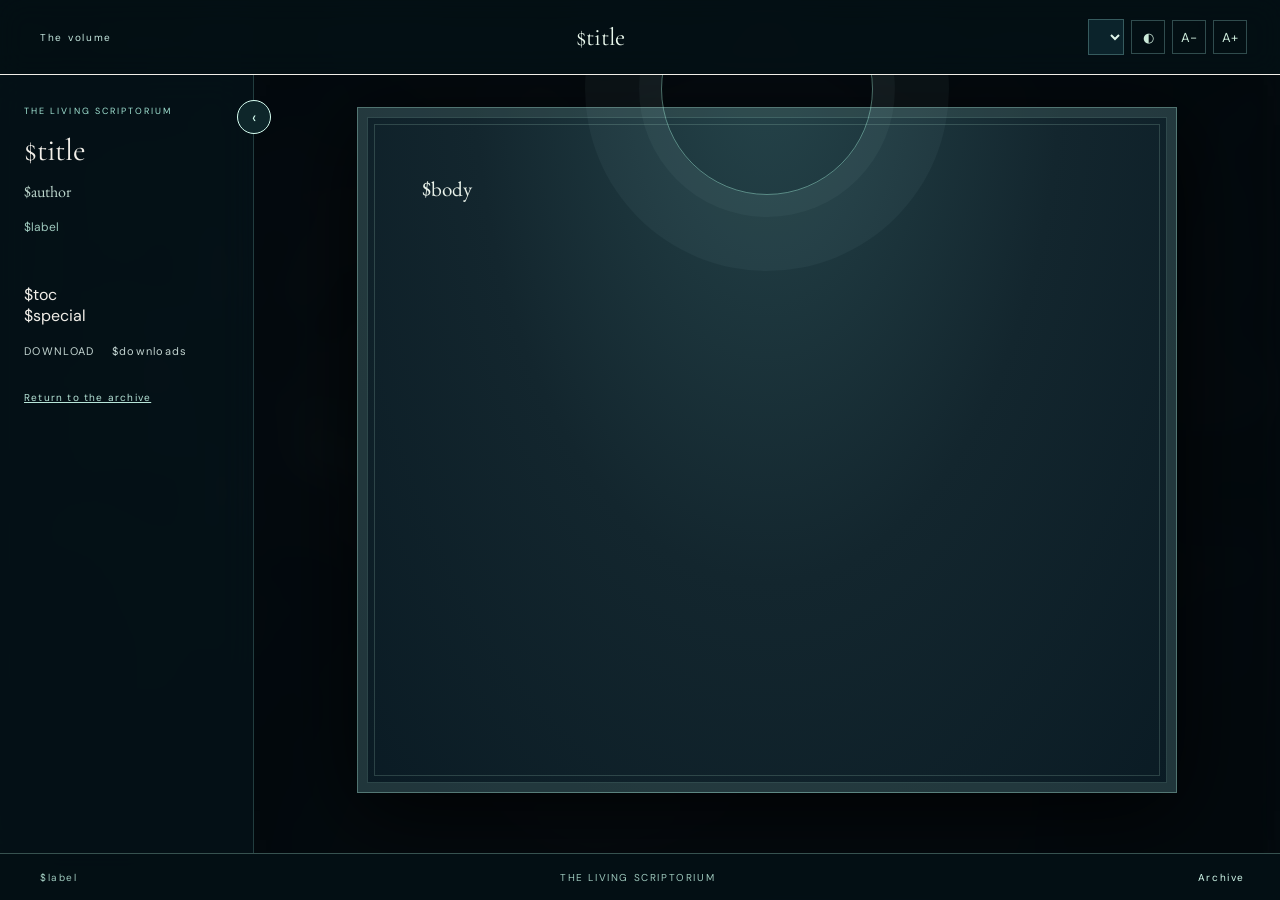
==== commit 9f9b2e69: "updates" ====
--- a/templates/book.html
+++ b/templates/book.html
@@ -12,7 +12,7 @@
 <link rel="stylesheet" href="../../reader.css">
 <script src="../../reader.js" defer></script>
 </head>
-<body data-scene="reader" class="book-reader">
+<body data-scene="reader" class="book-reader" style="--aura:$accent">
 <div class="reading-environment" aria-hidden="true"></div>
 <a class="skip-reading" href="#bookText">Skip to text</a>
 <header class="reading-header">
--- a/styles.css
+++ b/styles.css
@@ -1,12 +1,12 @@
 :root{--bg:#040b10;--mist:#d4f5ec;--ink:#f1eee8;--secondary:#b7c5c6;--jade:#86e4d3;--lavender:#bda9fa;--gold:#efd6ab;--border:rgba(160,245,223,.23);--ease:cubic-bezier(.19,1,.22,1);font-family:'DM Sans',Arial,sans-serif;color:var(--ink);background:#020709;color-scheme:dark}
-*{box-sizing:border-box}html,body{margin:0;width:100%;height:100%;overflow:hidden}body{background:var(--bg);-webkit-font-smoothing:antialiased}button{font:inherit;color:inherit;border:0;background:none;cursor:pointer}button:focus-visible,[role="button"]:focus-visible,a:focus-visible{outline:2px solid #e0fff5;outline-offset:4px}button:hover{color:#fff}a{color:inherit}::selection{background:#6fbead80;color:#fff}.grain{position:fixed;inset:0;pointer-events:none;opacity:.12;z-index:50;background-image:url("data:image/svg+xml,%3Csvg xmlns='http://www.w3.org/2000/svg' width='175' height='175'%3E%3Cfilter id='a'%3E%3CfeTurbulence type='fractalNoise' baseFrequency='.7' numOctaves='3' stitchTiles='stitch'/%3E%3C/filter%3E%3Crect width='100%25' height='100%25' filter='url(%23a)' opacity='.2'/%3E%3C/svg%3E")}.scene{position:fixed;inset:0;overflow:hidden;opacity:0;visibility:hidden;pointer-events:none;transition:opacity .6s var(--ease),visibility .6s}.scene.current{opacity:1;visibility:visible;pointer-events:auto}.scene[hidden]{display:none!important}.micro-label{font-size:9px;letter-spacing:.27em;font-weight:500;color:#acdccc}.site-mark{z-index:30;position:fixed;top:27px;left:39px;display:flex;align-items:center;gap:11px;cursor:pointer;mix-blend-mode:screen}.sigil{color:#a4eedb;display:block;width:40px;height:40px;filter:drop-shadow(0 0 12px #8eedda60)}.sigil svg{width:100%;height:100%}.site-mark small,.site-mark strong{display:block}.site-mark small{font-size:8px;font-weight:500;letter-spacing:.18em;color:#b8d2cb}.site-mark strong{font:400 24px/1.1 'Cormorant Garamond';letter-spacing:.2em;color:#e1fcf2;margin-top:2px}.site-mark-dot{font:12px sans-serif;color:#a1d0d0}
+*{box-sizing:border-box}html,body{margin:0;width:100%;height:100%;overflow:hidden}body{background:var(--bg);-webkit-font-smoothing:antialiased}button{font:inherit;color:inherit;border:0;background:none;cursor:pointer}button:focus-visible,[role="button"]:focus-visible,a:focus-visible{outline:2px solid #e0fff5;outline-offset:4px}button:hover{color:#fff}a{color:inherit}::selection{background:#6fbead80;color:#fff}.grain{position:fixed;inset:0;pointer-events:none;opacity:.12;z-index:50;background-image:url("data:image/svg+xml,%3Csvg xmlns='http://www.w3.org/2000/svg' width='175' height='175'%3E%3Cfilter id='a'%3E%3CfeTurbulence type='fractalNoise' baseFrequency='.7' numOctaves='3' stitchTiles='stitch'/%3E%3C/filter%3E%3Crect width='100%25' height='100%25' filter='url(%23a)' opacity='.2'/%3E%3C/svg%3E")}.scene{position:fixed;inset:0;overflow:hidden;opacity:0;visibility:hidden;pointer-events:none;transition:opacity .6s var(--ease),visibility .6s}.scene.current{opacity:1;visibility:visible;pointer-events:auto}.scene[hidden]{display:none!important}.site-mark{z-index:30;position:fixed;top:27px;left:39px;display:flex;align-items:center;gap:11px;cursor:pointer;mix-blend-mode:screen}.sigil{color:#a4eedb;display:block;width:40px;height:40px;filter:drop-shadow(0 0 12px #8eedda60)}.sigil svg{width:100%;height:100%}.site-mark small,.site-mark strong{display:block}.site-mark small{font-size:8px;font-weight:500;letter-spacing:.18em;color:#b8d2cb}.site-mark strong{font:400 24px/1.1 'Cormorant Garamond';letter-spacing:.2em;color:#e1fcf2;margin-top:2px}.site-mark-dot{font:12px sans-serif;color:#a1d0d0}
 /* The archive is a space, never an index of cards. */
 #archive{background:#030a0e}.archive-environment{position:absolute;inset:-4%;background-image:url('assets/noosphere-environment.webp');background-size:cover;background-position:center 51%;opacity:.47;filter:saturate(.88) brightness(.83) blur(1px);transform:scale(1.03);pointer-events:none}.atmosphere-mask{position:absolute;inset:0;background:linear-gradient(90deg,#031016eb 0%,#06131988 23%,#030c10a6 46%,#030b0ec9 78%,#03090def 100%),linear-gradient(180deg,#01060be8 0%,transparent 15%,transparent 71%,#010809f7 99%),radial-gradient(ellipse at 48% 53%,transparent 0%,#02080cbc 71%);pointer-events:none}#particles{position:absolute;inset:0;pointer-events:none;opacity:.8}.neural-canopy{position:absolute;width:min(84vw,1120px);height:auto;left:53%;top:5%;transform:translateX(-50%);opacity:.6;filter:drop-shadow(0 0 17px #71f5e851);pointer-events:none}.archive-poem{position:absolute;z-index:7;left:5.4vw;top:31%;width:248px;pointer-events:none}.archive-poem h1{font:400 clamp(43px,4vw,65px)/.95 'Cormorant Garamond',serif;margin:17px 0 17px;letter-spacing:-.01em;text-shadow:0 2px 30px #000}.archive-poem h1 em{font-weight:400;color:#9ae2d0}.archive-poem p{font:400 15px/1.5 'EB Garamond',serif;color:#b9c7c1;letter-spacing:.01em}.floating-archive{position:absolute;z-index:6;inset:0;overflow:hidden;perspective:1400px;touch-action:pan-y}.archive-volume{position:absolute;top:48%;left:49%;width:220px;height:310px;transform-style:preserve-3d;transform:translate3d(calc(-50% + var(--offset-x)),calc(-50% + var(--offset-y)),var(--depth)) rotateY(var(--rotate-y)) rotateZ(var(--rotate-z)) scale(var(--scale));opacity:var(--opacity);filter:brightness(var(--brightness)) drop-shadow(0 25px 30px #000c);transition:transform .9s var(--ease),opacity .7s,filter .7s;cursor:pointer}.archive-volume.is-selected{z-index:10;filter:brightness(1.12) drop-shadow(0 0 27px #99ffe046) drop-shadow(14px 25px 29px #000)}.archive-volume:not(.is-selected){z-index:var(--level)}.archive-volume[aria-hidden="true"]{pointer-events:none}.archive-volume.is-selected:hover{filter:brightness(1.28) drop-shadow(0 0 46px #91f7d58a)}.archive-volume:focus-visible{outline:2px solid #c7ffe8}.archive-volume .crystal-book{width:220px;height:310px}
 /* A real 3D crystalline codex: cover, translucent internal pages and refractive spine. */
-.crystal-book{--aura:#9ef5df;position:relative;display:block;width:220px;height:310px;transform-style:preserve-3d;perspective:1200px}.crystal-book-shell{position:relative;inset:0;width:100%;height:100%;transform-style:preserve-3d}.crystal-book .face{position:absolute;inset:0;z-index:3;overflow:hidden;display:flex;align-items:center;flex-direction:column;text-align:center;padding:14px 16px 18px;border:1px solid color-mix(in srgb,var(--aura),white 20%);border-radius:2px 7px 8px 1px;background:linear-gradient(135deg,#e3fff235 0%,transparent 23%,#a5d4f118 48%,#fff4eb30 51%,transparent 54%,#82ecdb1e 85%),linear-gradient(160deg,#24414a9e 0%,#0e1b29ee 45%,#263443d8 85%,#170f1a 100%);box-shadow:inset 0 0 19px #b0ffee4b,inset 5px 1px 12px #e6ecff2c,inset -6px -5px 20px #7ce5e933,0 0 7px var(--aura);transform:translateZ(15px);backface-visibility:hidden}.crystal-book .face:before,.crystal-book .face:after{content:'';position:absolute;inset:9px;border:1px solid #d8f4e487;clip-path:polygon(0 0,27% 0,27% 4%,73% 4%,73% 0,100% 0,100% 100%,0 100%);pointer-events:none}.crystal-book .face:after{inset:15px;border-color:#c6fff03f;clip-path:none}.face-prism{position:absolute;inset:0;pointer-events:none;background:linear-gradient(113deg,transparent 28%,#d9fff01e 29%,transparent 43%,#d6c3ff1a 63%,transparent 65%);mix-blend-mode:screen}.crystal-book .spine{position:absolute;left:0;top:0;width:31px;height:100%;transform:rotateY(-90deg);transform-origin:left;background:linear-gradient(90deg,#76e6c9c9,#132e45ee 18%,#d6ddfc8c 29%,#263853cb 60%,#86f5dfaf);border:1px solid #cbfdf4;box-shadow:inset 0 0 16px #6dffe5aa,0 0 11px #6dffe567}.crystal-book .pages-edge{position:absolute;right:0;top:5px;width:29px;height:calc(100% - 10px);transform-origin:right;transform:rotateY(90deg);background:repeating-linear-gradient(90deg,#98e6dd 0 1px,#c3ceee 1px 2px,#37606a 2px 4px);opacity:.82;border:1px solid #caf0ff}.crystal-book .book-top{position:absolute;top:0;left:4px;width:calc(100% - 8px);height:30px;transform-origin:top;transform:rotateX(90deg);background:repeating-linear-gradient(0deg,#508485 0 1px,#a5dcd9 1px 2px,#1c303a 3px 4px)}.face-top{font:500 8px 'DM Sans',sans-serif;letter-spacing:.27em;color:#c8fff1ad;margin:13px 0 0}.face-art{position:relative;flex:1;width:94%;min-height:50px;color:var(--aura);display:grid;place-items:center;filter:drop-shadow(0 0 8px var(--aura))}.face-art svg{width:82%;height:86%;overflow:visible}.face-art:before{content:'';position:absolute;width:90%;aspect-ratio:1;border:1px solid #b8ffe659;border-radius:50%;box-shadow:0 0 28px #b8ffe51e;transform:scale(.81)}.face-art:after{content:'';position:absolute;width:72%;aspect-ratio:1;border:1px solid #b8ffe533;border-radius:50%;transform:rotate(45deg) scale(1)}.face-rule{height:1px;width:40px;background:#c0fff9a1;margin:0 auto 14px}.face-title{font:500 31px/.95 'Cormorant Garamond',Georgia,serif;color:#f7fbf3;text-shadow:0 2px 13px #000;max-width:100%;text-wrap:balance;min-height:32px}.face-native{font:400 19px/1.48 'EB Garamond',serif;color:#c2ede2;max-width:100%;min-height:24px;margin-top:5px}.face-native[lang^="ar"]{font-family:'Noto Naskh Arabic',serif;font-size:22px}.face-native[lang^="he"]{font-family:'Noto Serif Hebrew',serif;font-size:17px}.face-native[lang^="sa"],.face-native[lang^="pi"]{font-family:'Noto Serif Devanagari',serif;font-size:15px}.face-native[lang^="zh"]{font-family:'Noto Serif SC',serif;font-size:19px}.face-bottom{font:500 8px/1.5 'DM Sans',sans-serif;letter-spacing:.17em;color:#d5ebdab0;margin-top:auto}
-.archive-active{position:absolute;right:4.8vw;top:42%;width:clamp(230px,23vw,335px);z-index:12;pointer-events:none;text-shadow:0 4px 30px #000}.signal-label{font-size:9px;letter-spacing:.25em;color:#adf1df}.active-original{font-size:28px;color:var(--aura,#b5f5e4);margin-top:21px;min-height:34px;text-align:left}.active-original[lang^="ar"]{font-family:'Noto Naskh Arabic',serif}.active-original[lang^="he"]{font-family:'Noto Serif Hebrew',serif}.active-original[lang^="zh"]{font-family:'Noto Serif SC',serif}.active-original[lang^="sa"],.active-original[lang^="pi"]{font-family:'Noto Serif Devanagari',serif}.active-name{font:400 clamp(36px,3.6vw,57px)/.93 'Cormorant Garamond';margin:10px 0 10px;text-wrap:balance}.active-culture{color:#a9d4cc;font-size:10px;letter-spacing:.2em;text-transform:uppercase}.active-abstract{font:400 18px/1.38 'EB Garamond',serif;color:#b1c7c2;margin:19px 0}.active-activate{pointer-events:auto;display:flex;align-items:center;gap:12px;font-size:10px;letter-spacing:.19em;color:#ddfff0;padding:13px 0;border-bottom:1px solid #b5f5e16d}.active-activate .arrow{font-size:20px;transition:transform .2s}.active-activate:hover .arrow{transform:translate(4px,-3px)}.archive-sequence{position:absolute;z-index:13;bottom:45px;left:50%;transform:translateX(-50%);display:flex;gap:11px;align-items:center}.archive-sequence button{display:grid;place-items:center;width:35px;height:35px;border:1px solid #93dfd43b;border-radius:50%;color:#b4e1dd;transition:background .25s,border-color .25s,box-shadow .25s}.archive-sequence button svg{width:23px;height:23px}.archive-sequence button.is-current{color:#e9ffef;border-color:#c0ffe5b8;background:#8ef7db24;box-shadow:0 0 18px #98e9dc40}.archive-instruction{position:absolute;bottom:46px;left:5.4vw;font-size:9px;letter-spacing:.2em;color:#9dbfba;display:flex;gap:13px;align-items:center;z-index:15;pointer-events:none}.instruct-diamond{color:#d5e8bd;font-size:14px}.archive-status{position:absolute;bottom:43px;right:5.3vw;z-index:10;display:flex;align-items:center;gap:20px}.archive-status>span{font-size:9px;letter-spacing:.18em;color:#9eb9b4}.archive-status strong{font:400 29px 'Cormorant Garamond';color:#eaffee}.archive-status strong i{font-style:normal;color:#91aea5;font-size:16px}.ambient-note{position:absolute;top:40px;right:42px;z-index:13;font-size:9px;letter-spacing:.2em;color:#afdbd0}.ambient-note span{padding:0 10px;color:#d3b9f9}
+.crystal-book{--aura:#9ef5df;position:relative;display:block;width:220px;height:310px;transform-style:preserve-3d;perspective:1200px}.crystal-book-shell{position:relative;inset:0;width:100%;height:100%;transform-style:preserve-3d}.crystal-book .face{position:absolute;inset:0;z-index:3;overflow:hidden;display:flex;align-items:center;flex-direction:column;text-align:center;padding:14px 16px 18px;border:1px solid color-mix(in srgb,var(--aura),white 20%);border-radius:2px 7px 8px 1px;background:linear-gradient(135deg,#e3fff235 0%,transparent 23%,#a5d4f118 48%,#fff4eb30 51%,transparent 54%,#82ecdb1e 85%),linear-gradient(160deg,#24414a9e 0%,#0e1b29ee 45%,#263443d8 85%,#170f1a 100%);box-shadow:inset 0 0 19px #b0ffee4b,inset 5px 1px 12px #e6ecff2c,inset -6px -5px 20px #7ce5e933,0 0 7px var(--aura);transform:translateZ(15px);backface-visibility:hidden}.crystal-book .face:before,.crystal-book .face:after{content:'';position:absolute;inset:9px;border:1px solid #d8f4e487;clip-path:polygon(0 0,27% 0,27% 4%,73% 4%,73% 0,100% 0,100% 100%,0 100%);pointer-events:none}.crystal-book .face:after{inset:15px;border-color:#c6fff03f;clip-path:none}.face-prism{position:absolute;inset:0;pointer-events:none;background:linear-gradient(113deg,transparent 28%,#d9fff01e 29%,transparent 43%,#d6c3ff1a 63%,transparent 65%);mix-blend-mode:screen}.crystal-book .spine{position:absolute;left:0;top:0;width:31px;height:100%;transform:rotateY(-90deg);transform-origin:left;background:linear-gradient(90deg,#76e6c9c9,#132e45ee 18%,#d6ddfc8c 29%,#263853cb 60%,#86f5dfaf);border:1px solid #cbfdf4;box-shadow:inset 0 0 16px #6dffe5aa,0 0 11px #6dffe567}.crystal-book .pages-edge{position:absolute;right:0;top:5px;width:29px;height:calc(100% - 10px);transform-origin:right;transform:rotateY(90deg);background:repeating-linear-gradient(90deg,#98e6dd 0 1px,#c3ceee 1px 2px,#37606a 2px 4px);opacity:.82;border:1px solid #caf0ff}.crystal-book .book-top{position:absolute;top:0;left:4px;width:calc(100% - 8px);height:30px;transform-origin:top;transform:rotateX(90deg);background:repeating-linear-gradient(0deg,#508485 0 1px,#a5dcd9 1px 2px,#1c303a 3px 4px)}.face-top{font:500 8px 'DM Sans',sans-serif;letter-spacing:.27em;color:#c8fff1ad;margin:13px 0 0}.face-art{position:relative;flex:1 1 0;width:94%;min-height:50px;margin:8px 0;color:var(--aura);filter:drop-shadow(0 0 5px color-mix(in srgb,var(--aura) 45%,transparent))}.face-art svg{position:absolute;inset:0;display:block;width:100%;height:100%;padding:4px}.face-rule{height:1px;width:40px;background:#c0fff9a1;margin:0 auto 14px}.face-title{font:500 31px/.95 'Cormorant Garamond',Georgia,serif;color:#f7fbf3;text-shadow:0 2px 13px #000;max-width:100%;text-wrap:balance;min-height:32px}.face-native{font:400 19px/1.48 'EB Garamond',serif;color:#c2ede2;max-width:100%;min-height:24px;margin-top:5px}.face-native[lang^="ar"]{font-family:'Noto Naskh Arabic',serif;font-size:22px}.face-native[lang^="he"]{font-family:'Noto Serif Hebrew',serif;font-size:17px}.face-native[lang^="sa"],.face-native[lang^="pi"]{font-family:'Noto Serif Devanagari',serif;font-size:15px}.face-native[lang^="zh"]{font-family:'Noto Serif SC',serif;font-size:19px}.face-bottom{font:500 8px/1.5 'DM Sans',sans-serif;letter-spacing:.17em;color:#d5ebdab0;margin-top:auto}
+.archive-active{position:absolute;right:4.8vw;top:42%;width:clamp(230px,23vw,335px);z-index:12;pointer-events:none;text-shadow:0 4px 30px #000}.signal-label{font-size:9px;letter-spacing:.25em;color:#adf1df}.active-original{font-size:28px;color:var(--aura,#b5f5e4);margin-top:21px;min-height:34px;text-align:left}.active-original[lang^="ar"]{font-family:'Noto Naskh Arabic',serif}.active-original[lang^="he"]{font-family:'Noto Serif Hebrew',serif}.active-original[lang^="zh"]{font-family:'Noto Serif SC',serif}.active-original[lang^="sa"],.active-original[lang^="pi"]{font-family:'Noto Serif Devanagari',serif}.active-name{font:400 clamp(36px,3.6vw,57px)/.93 'Cormorant Garamond';margin:10px 0 10px;text-wrap:balance}.active-culture{color:#a9d4cc;font-size:10px;letter-spacing:.2em;text-transform:uppercase}.active-abstract{font:400 18px/1.38 'EB Garamond',serif;color:#b1c7c2;margin:19px 0}.active-activate{pointer-events:auto;display:flex;align-items:center;gap:12px;font-size:10px;letter-spacing:.19em;color:#ddfff0;padding:13px 0;border-bottom:1px solid #b5f5e16d}.active-activate .arrow{font-size:20px;transition:transform .2s}.active-activate:hover .arrow{transform:translate(4px,-3px)}.archive-sequence{position:absolute;z-index:13;bottom:45px;left:50%;transform:translateX(-50%);display:flex;gap:11px;align-items:center}.archive-sequence button{display:grid;place-items:center;padding:0;flex:none;line-height:0;width:35px;height:35px;border:1px solid #93dfd43b;border-radius:50%;color:#b4e1dd;transition:background .25s,border-color .25s,box-shadow .25s}.archive-sequence button svg{display:block;width:23px;height:23px;aspect-ratio:1;flex:none;stroke-width:2.5}.archive-sequence button.is-current{color:#e9ffef;border-color:#c0ffe5b8;background:#8ef7db24;box-shadow:0 0 18px #98e9dc40}.archive-instruction{position:absolute;bottom:46px;left:5.4vw;font-size:9px;letter-spacing:.2em;color:#9dbfba;display:flex;gap:13px;align-items:center;z-index:15;pointer-events:none}.instruct-diamond{color:#d5e8bd;font-size:14px}.archive-status{position:absolute;bottom:43px;right:5.3vw;z-index:10;display:flex;align-items:center;gap:20px}.archive-status>span{font-size:9px;letter-spacing:.18em;color:#9eb9b4}.archive-status strong{font:400 29px 'Cormorant Garamond';color:#eaffee}.archive-status strong i{font-style:normal;color:#91aea5;font-size:16px}.ambient-note{position:absolute;top:40px;right:42px;z-index:13;font-size:9px;letter-spacing:.2em;color:#afdbd0}.ambient-note span{padding:0 10px;color:#d3b9f9}
 /* Second view: one artifact seen as an illuminated specimen, with chapter constellation */
-#details{background:radial-gradient(ellipse at 45% 48%,#0b2430 0%,#071219 46%,#02090d 100%)}.detail-atmosphere{position:absolute;inset:0;opacity:.31;background:url('assets/neural-atmosphere.webp') center/cover;filter:saturate(.9)}.detail-atmosphere:after{content:'';position:absolute;inset:0;background:radial-gradient(ellipse at 46% 51%,transparent 2%,#020b0de8 69%)}.detail-waves{position:absolute;inset:0;pointer-events:none;opacity:.5;background:repeating-radial-gradient(circle at 29% 53%,transparent 0 80px,#8ce6d30a 81px 82px,transparent 83px 140px)}.back-gesture{position:absolute;z-index:10;left:40px;top:103px;font-size:10px;letter-spacing:.19em;color:#c7e9d9}.back-gesture span{font-size:18px;margin-right:9px}.detail-shell{position:absolute;inset:90px 5.3vw 45px;display:grid;grid-template-columns:50% 50%;align-items:center;gap:0;max-width:1500px;margin:auto}.detail-exhibit{position:relative;display:flex;flex-direction:column;align-items:center;justify-content:center;min-height:0;height:100%;perspective:1500px}.detail-exhibit:before{content:'';position:absolute;width:min(50vw,560px);aspect-ratio:1;border-radius:50%;border:1px solid #c6ffff32;box-shadow:0 0 0 45px #b4d3fb09,0 0 0 120px #8bdedb07,inset 0 0 45px #6be0c91c;transform:translateY(-10px)}.detail-exhibit:after{content:'';position:absolute;width:min(32vw,390px);aspect-ratio:1;border-radius:50%;border:1px dashed #c7b6ff46;transform:rotate(13deg)}.detail-volume{position:relative;z-index:5;filter:drop-shadow(0 28px 40px #000a);animation:bookEntrance .9s var(--ease) both}.detail-volume .crystal-book{width:clamp(235px,25vw,350px);height:clamp(330px,35.2vw,490px);transform:rotateY(-21deg) rotateX(3deg) rotateZ(-3deg)}.detail-volume .face-title{font-size:clamp(33px,3.25vw,47px)}.detail-volume .face-top{font-size:9px}.detail-volume .face-native{font-size:24px}.detail-volume .face-art{height:49%}.detail-crown{z-index:2;position:absolute;top:6%;left:50%;transform:translateX(-50%);width:115px;opacity:.65;color:#c8ffee}.detail-crown svg{width:100%}.detail-base{z-index:6;position:absolute;bottom:10px;color:#a9c5be;font-size:9px;letter-spacing:.2em;display:flex;align-items:center;gap:10px}.base-orbit{width:25px;height:1px;background:#c3e8cd65}.detail-text{position:relative;z-index:7;max-width:560px;max-height:100%;overflow-y:auto;scrollbar-width:thin;scrollbar-color:#78bcb180 transparent;padding:12px 12px 15px 30px}.detail-eyebrow{color:#a3f5d6;font-size:10px;letter-spacing:.24em}.detail-text h1{font:400 clamp(51px,5.4vw,84px)/.9 'Cormorant Garamond',serif;margin:18px 0 6px}.detail-native{font-size:27px;color:#b4f1e4;max-width:100%;margin-top:7px}.detail-native[lang^="ar"]{font-family:'Noto Naskh Arabic',serif}.detail-native[lang^="he"]{font-family:'Noto Serif Hebrew',serif}.detail-native[lang^="zh"]{font-family:'Noto Serif SC',serif}.detail-native[lang^="sa"],.detail-native[lang^="pi"]{font-family:'Noto Serif Devanagari',serif}.detail-description{font:400 21px/1.4 'EB Garamond',Georgia,serif;color:#bdcec8;max-width:475px;margin:20px 0}.detail-facts{display:flex;flex-wrap:wrap;gap:10px 15px;padding:17px 0;border-top:1px solid #b8e9dc39;border-bottom:1px solid #b8e9dc39;color:#a1c4c0;font-size:10px;letter-spacing:.11em}.detail-open{display:flex;align-items:center;gap:25px;margin-top:21px;justify-content:flex-start;font-size:12px;letter-spacing:.17em;color:#e8fff8;border:1px solid #d1fff58a;padding:13px 18px;box-shadow:inset 0 0 18px #8aeccc17;background:#95fff20d;transition:background .2s}.detail-open:hover{background:#85eed82d}.detail-open span{font-size:23px;margin-left:12px}.format-links{display:flex;gap:17px;align-items:center;flex-wrap:wrap;font-size:11px;letter-spacing:.12em;color:#c2d4d0;margin:18px 0 27px}.format-links a{color:#d7f9e8;text-underline-offset:5px;text-decoration-color:#d7f9e883}.detail-toc-label{font-size:9px;letter-spacing:.25em;color:#98e6d6;margin:22px 0 10px}.detail-toc{display:grid;grid-template-columns:1fr 1fr;gap:6px 12px}.chapter-cell{text-align:left;border:1px solid #b8f6e52a;background:#b8f6e506;padding:11px 12px 12px;display:flex;gap:12px;align-items:center;min-height:54px;transition:background .2s,border-color .2s}.chapter-cell:hover{border-color:#bafbe48f;background:#b4f9e31d}.chapter-cell .chapter-num{font:21px 'Cormorant Garamond';color:#a5e7d8}.chapter-cell .chapter-title{font:16px/1.08 'Cormorant Garamond';color:#ebf6ee}.detail-footer{position:absolute;left:5vw;right:5vw;bottom:25px;display:flex;justify-content:space-between;font-size:9px;letter-spacing:.17em;color:#8cb2ad;z-index:2}
+#details{background:radial-gradient(ellipse at 45% 48%,#0b2430 0%,#071219 46%,#02090d 100%)}.detail-atmosphere{position:absolute;inset:0;opacity:.31;background:url('assets/neural-atmosphere.webp') center/cover;filter:saturate(.9)}.detail-atmosphere:after{content:'';position:absolute;inset:0;background:radial-gradient(ellipse at 46% 51%,transparent 2%,#020b0de8 69%)}.detail-waves{position:absolute;inset:0;pointer-events:none;opacity:.5;background:repeating-radial-gradient(circle at 29% 53%,transparent 0 80px,#8ce6d30a 81px 82px,transparent 83px 140px)}.back-gesture{position:absolute;z-index:10;left:40px;top:103px;font-size:10px;letter-spacing:.19em;color:#c7e9d9}.back-gesture span{font-size:18px;margin-right:9px}.detail-shell{position:absolute;inset:90px 5.3vw 45px;display:grid;grid-template-columns:50% 50%;align-items:center;gap:0;max-width:1500px;margin:auto}.detail-exhibit{position:relative;display:flex;flex-direction:column;align-items:center;justify-content:center;min-height:0;height:100%;perspective:1500px}.detail-exhibit:before{content:'';position:absolute;width:min(50vw,560px);aspect-ratio:1;border-radius:50%;border:1px solid #c6ffff32;box-shadow:0 0 0 45px #b4d3fb09,0 0 0 120px #8bdedb07,inset 0 0 45px #6be0c91c;transform:translateY(-10px)}.detail-exhibit:after{content:'';position:absolute;width:min(32vw,390px);aspect-ratio:1;border-radius:50%;border:1px dashed #c7b6ff46;transform:rotate(13deg)}.detail-volume{position:relative;z-index:5;filter:drop-shadow(0 28px 40px #000a);animation:bookEntrance .9s var(--ease) both}.detail-volume .crystal-book{width:clamp(235px,25vw,350px);height:clamp(330px,35.2vw,490px);transform:rotateY(-21deg) rotateX(3deg) rotateZ(-3deg)}.detail-volume .face-title{font-size:clamp(33px,3.25vw,47px)}.detail-volume .face-top{font-size:9px}.detail-volume .face-native{font-size:24px}.detail-crown{z-index:2;position:absolute;top:6%;left:50%;transform:translateX(-50%);width:115px;opacity:.65;color:#c8ffee}.detail-crown svg{width:100%}.detail-base{z-index:6;position:absolute;bottom:10px;color:#a9c5be;font-size:9px;letter-spacing:.2em;display:flex;align-items:center;gap:10px}.base-orbit{width:25px;height:1px;background:#c3e8cd65}.detail-text{position:relative;z-index:7;max-width:560px;max-height:100%;overflow-y:auto;scrollbar-width:thin;scrollbar-color:#78bcb180 transparent;padding:12px 12px 15px 30px}.detail-eyebrow{color:#a3f5d6;font-size:10px;letter-spacing:.24em}.detail-text h1{font:400 clamp(51px,5.4vw,84px)/.9 'Cormorant Garamond',serif;margin:18px 0 6px}.detail-native{font-size:27px;color:#b4f1e4;max-width:100%;margin-top:7px}.detail-native[lang^="ar"]{font-family:'Noto Naskh Arabic',serif}.detail-native[lang^="he"]{font-family:'Noto Serif Hebrew',serif}.detail-native[lang^="zh"]{font-family:'Noto Serif SC',serif}.detail-native[lang^="sa"],.detail-native[lang^="pi"]{font-family:'Noto Serif Devanagari',serif}.detail-description{font:400 21px/1.4 'EB Garamond',Georgia,serif;color:#bdcec8;max-width:475px;margin:20px 0}.detail-facts{display:flex;flex-wrap:wrap;gap:10px 15px;padding:17px 0;border-top:1px solid #b8e9dc39;border-bottom:1px solid #b8e9dc39;color:#a1c4c0;font-size:10px;letter-spacing:.11em}.detail-open{display:flex;align-items:center;gap:25px;margin-top:21px;justify-content:flex-start;font-size:12px;letter-spacing:.17em;color:#e8fff8;border:1px solid #d1fff58a;padding:13px 18px;box-shadow:inset 0 0 18px #8aeccc17;background:#95fff20d;transition:background .2s}.detail-open:hover{background:#85eed82d}.detail-open span{font-size:23px;margin-left:12px}.format-links{display:flex;gap:17px;align-items:center;flex-wrap:wrap;font-size:11px;letter-spacing:.12em;color:#c2d4d0;margin:18px 0 27px}.format-links a{color:#d7f9e8;text-underline-offset:5px;text-decoration-color:#d7f9e883}.detail-toc-label{font-size:9px;letter-spacing:.25em;color:#98e6d6;margin:22px 0 10px}.detail-toc{display:grid;grid-template-columns:1fr 1fr;gap:6px 12px}.chapter-cell{text-align:left;border:1px solid #b8f6e52a;background:#b8f6e506;padding:11px 12px 12px;display:flex;gap:12px;align-items:center;min-height:54px;transition:background .2s,border-color .2s}.chapter-cell:hover{border-color:#bafbe48f;background:#b4f9e31d}.chapter-cell .chapter-num{font:21px 'Cormorant Garamond';color:#a5e7d8}.chapter-cell .chapter-title{font:16px/1.08 'Cormorant Garamond';color:#ebf6ee}.detail-footer{position:absolute;left:5vw;right:5vw;bottom:25px;display:flex;justify-content:space-between;font-size:9px;letter-spacing:.17em;color:#8cb2ad;z-index:2}
 @keyframes bookEntrance{from{opacity:0;transform:translateY(27px) scale(.85)}to{opacity:1;transform:translateY(0) scale(1)}}
 /* Third view: a quiet glass manuscript with one complete page per scroll step. */
 #reader{background:#050e12}.reading-environment{position:absolute;inset:0;opacity:.3;background:url('assets/neural-atmosphere.webp') center/cover;filter:blur(14px) brightness(.6)}.reading-environment:after{content:'';position:absolute;inset:0;background:radial-gradient(ellipse at 50% 40%,#060d11a0,#03090af2 85%)}.reading-header{position:absolute;z-index:12;top:0;left:0;right:0;height:75px;display:flex;justify-content:space-between;align-items:center;padding:0 33px 0 40px;border-bottom:1px solid #ace7d34a;background:#041117c7;backdrop-filter:blur(14px)}.reader-back{display:flex;align-items:center;gap:14px;color:#c7e9e0;letter-spacing:.17em;font-size:10px}.reader-back span:first-child{font-size:22px}.reader-book-title{font:25px 'Cormorant Garamond';color:#e9f8ed;max-width:40vw;overflow:hidden;text-overflow:ellipsis;white-space:nowrap}.reading-controls{display:flex;gap:7px}.reading-controls button{width:34px;height:34px;border:1px solid #9cddd74c;color:#cbead9;font-size:13px}.reading-controls button:hover{background:#95f9e21b}.reader-layout{position:absolute;inset:75px 0 47px;display:flex;overflow:hidden;--reader-scale:1}.toc{position:relative;z-index:9;width:254px;flex:0 0 auto;height:100%;overflow:hidden;background:#06131acc;border-right:1px solid #89d7ca39;backdrop-filter:blur(18px);transition:width .45s var(--ease)}.toc-inner{width:254px;height:100%;padding:45px 24px 22px;overflow-y:auto;scrollbar-width:thin;scrollbar-color:#74b5ad55 transparent}.toc-inner .toc-eyebrow{font-size:9px;letter-spacing:.23em;color:#a2e5d5}.toc-inner h2{font:400 31px/.97 'Cormorant Garamond';margin:18px 0 6px}.toc-original{font-size:19px;color:#b7eadc;line-height:1.5}.toc-divider{width:37px;height:1px;background:#acd6b5a1;margin:22px 0 26px}.toc-nav-label{font-size:9px;letter-spacing:.2em;color:#99c1b7;margin:0 0 10px}.toc-jump{width:100%;display:flex;gap:11px;padding:12px 0;border-bottom:1px solid #b4e8dd2d;text-align:left;font:16px 'Cormorant Garamond';color:#bccfca}.toc-jump>span:first-child{font:10px 'DM Sans';color:#8cc2b6;margin-top:4px}.toc-jump.is-current{color:#e7ffee}.toc-jump.is-current>span:first-child{color:#c7ffe9}.toc-return{margin-top:32px;color:#b8e6d9;font-size:10px;letter-spacing:.12em;text-align:left}.toc-tab{position:absolute;z-index:11;top:25px;left:254px;transform:translateX(-50%);border:1px solid #a3dcd36e;border-radius:50%;width:34px;height:34px;display:grid;place-items:center;background:#0e262a;color:#d7fff2;transition:left .45s var(--ease)}.reader-layout.toc-closed .toc{width:0;border-color:transparent}.reader-layout.toc-closed .toc-tab{left:29px}.page-flow{height:100%;flex:1;min-width:0;overflow-y:auto;overflow-x:hidden;overscroll-behavior:contain;scroll-snap-type:y mandatory;scroll-behavior:smooth;scrollbar-width:none;padding:0 35px}.page-flow::-webkit-scrollbar{display:none}.page-section{scroll-snap-align:start;scroll-snap-stop:always;height:100%;min-height:100%;display:flex;align-items:center;justify-content:center;padding:20px 0}.page-sheet{position:relative;display:flex;flex-direction:column;align-items:center;width:min(710px,100%);height:100%;max-height:1000px;min-height:0;overflow:hidden;padding:clamp(25px,3.7vh,50px) clamp(29px,5vw,68px) 23px;background:radial-gradient(ellipse at 50% -10%,#26454b 0%,#13262e 51%,#0a1b24 100%);border:1px solid #b5f3df68;box-shadow:inset 0 0 0 9px #08161f4d,inset 0 0 0 10px #b8eddb31,0 18px 80px #000c;color:#e8f1e9}.page-sheet:before,.page-sheet:after{content:'';position:absolute;pointer-events:none;z-index:0}.page-sheet:before{inset:16px;border:1px solid #bbecd82e}.page-sheet:after{width:210px;height:210px;top:-125px;left:50%;transform:translateX(-50%);border:1px solid #a7f4de6f;border-radius:50%;box-shadow:0 0 0 22px #bdfff10a,0 0 0 76px #bdfff10a}.sheet-overline{font-size:9px;letter-spacing:.23em;color:#a8e5d3;text-align:center;position:relative;z-index:1}.sheet-emblem{color:#a4e7d0;width:54px;height:54px;margin:12px 0 4px;filter:drop-shadow(0 0 8px #9df5d064)}.sheet-emblem svg{width:100%;height:100%}.page-sheet h2{font:400 clamp(35px,4.1vw,51px)/1.02 'Cormorant Garamond',serif;text-align:center;margin:11px 0 3px;position:relative;z-index:1}.sheet-subtitle{font:italic 16px 'EB Garamond';color:#b3c9c0;margin:5px 0 20px;text-align:center}.sheet-rule{height:1px;background:#b7dabe9a;width:68px;margin:0 0 clamp(17px,2.8vh,32px)}.sheet-native{font:400 calc(22px * var(--reader-scale))/1.55 'EB Garamond',serif;color:#c5efe2;margin:0 auto 16px;max-width:95%;text-align:center}.sheet-native[lang^="ar"]{font-family:'Noto Naskh Arabic',serif}.sheet-native[lang^="he"]{font-family:'Noto Serif Hebrew',serif}.sheet-native[lang^="sa"],.sheet-native[lang^="pi"]{font-family:'Noto Serif Devanagari',serif}.sheet-native[lang^="zh"]{font-family:'Noto Serif SC',serif}.sheet-paragraphs{position:relative;z-index:1;width:100%;max-width:495px;overflow-y:auto;scrollbar-width:thin;scrollbar-color:#b9efdc50 transparent}.sheet-paragraphs p{font:400 calc(20px * var(--reader-scale))/1.52 'EB Garamond',Georgia,serif;margin:0 0 1.12em;color:#e0e8e0;text-align:left}.sheet-paragraphs p:first-child:first-letter{float:left;font:500 3.3em/.72 'Cormorant Garamond';padding:6px 10px 0 0;color:#c9f1de}.sheet-sample-note{font:9px/1.35 'DM Sans';letter-spacing:.10em;text-align:center;color:#98b5b0;margin-top:auto;padding-top:8px}.sheet-bottom{width:100%;position:relative;z-index:1;border-top:1px solid #a9e2d057;margin-top:13px;padding-top:12px;display:flex;align-items:center;justify-content:space-between;gap:7px;font-size:9px;letter-spacing:.12em;color:#a6cbbb}.reader-layout.parchment .page-sheet{background:radial-gradient(ellipse at 50% -15%,#f7edda,#e8ddc5 85%,#dacbb1);color:#332f2a;border-color:#d8ba82;box-shadow:inset 0 0 0 9px #b09d7e17,inset 0 0 0 10px #9b835d4a,0 18px 80px #000b}.reader-layout.parchment .page-sheet h2,.reader-layout.parchment .sheet-paragraphs p{color:#362f28}.reader-layout.parchment .sheet-emblem,.reader-layout.parchment .sheet-native,.reader-layout.parchment .sheet-overline,.reader-layout.parchment .sheet-subtitle,.reader-layout.parchment .sheet-bottom,.reader-layout.parchment .sheet-sample-note{color:#806343}.reader-layout.parchment .sheet-rule{background:#9c7a55}.reader-layout.parchment .sheet-paragraphs p:first-child:first-letter{color:#816142}.reading-footer{position:absolute;z-index:11;left:0;right:0;bottom:0;height:47px;display:flex;align-items:center;justify-content:space-between;gap:10px;padding:0 35px 0 40px;border-top:1px solid #b5f3df4b;background:#041116dd;backdrop-filter:blur(9px);font-size:10px;letter-spacing:.16em;color:#9ec9bd}.reading-footer button{font-size:10px;letter-spacing:.16em;color:#d6fff0}.small-arrow{color:#d8edd0;padding:0 6px}
@@ -26,3 +26,22 @@
 .edition-links{margin:20px 0;display:flex;flex-wrap:wrap;gap:10px 18px}
 .edition-links h2,.edition-links h3{width:100%;font:12px 'DM Sans',sans-serif;letter-spacing:.12em;color:#98e6d6;margin:0}
 .edition-links a{color:#d7f9e8;font:16px 'EB Garamond',serif;text-underline-offset:4px}
+
+/* Book-specific accents come from library.json through --aura. */
+.archive-sequence button{color:var(--aura);border-color:color-mix(in srgb,var(--aura) 32%,transparent)}
+.archive-sequence button:hover{color:var(--aura);background:color-mix(in srgb,var(--aura) 12%,transparent);border-color:var(--aura)}
+.archive-sequence button.is-current{color:var(--aura);border-color:var(--aura);background:color-mix(in srgb,var(--aura) 15%,transparent);box-shadow:0 0 18px color-mix(in srgb,var(--aura) 30%,transparent)}
+.archive-volume.is-selected{filter:brightness(1.12) drop-shadow(0 0 27px color-mix(in srgb,var(--aura) 28%,transparent)) drop-shadow(14px 25px 29px #000)}
+.archive-volume.is-selected:hover{filter:brightness(1.2) drop-shadow(0 0 35px color-mix(in srgb,var(--aura) 40%,transparent))}
+.archive-volume.is-selected:before{background:radial-gradient(ellipse,color-mix(in srgb,var(--aura) 18%,transparent),transparent 65%)}
+.crystal-book .face{box-shadow:inset 0 0 19px color-mix(in srgb,var(--aura) 25%,transparent),inset 5px 1px 12px #e6ecff2c,inset -6px -5px 20px color-mix(in srgb,var(--aura) 18%,transparent),0 0 7px var(--aura)}
+.crystal-book .face:before{border-color:color-mix(in srgb,var(--aura) 55%,transparent)}
+.crystal-book .face:after{border-color:color-mix(in srgb,var(--aura) 28%,transparent)}
+.face-rule{background:color-mix(in srgb,var(--aura) 75%,white)}
+.face-native{color:color-mix(in srgb,var(--aura) 70%,#e8f1e9)}
+.signal-label,.active-culture{color:color-mix(in srgb,var(--aura) 55%,#bdcec8)}
+.active-activate{border-color:color-mix(in srgb,var(--aura) 55%,transparent)}
+.detail-crown,.detail-native{color:var(--aura)}
+.detail-eyebrow,.detail-toc-label,#details .edition-links h2{color:color-mix(in srgb,var(--aura) 65%,#bdcec8)}
+.detail-open{border-color:color-mix(in srgb,var(--aura) 60%,transparent);background:color-mix(in srgb,var(--aura) 7%,transparent);box-shadow:inset 0 0 18px color-mix(in srgb,var(--aura) 10%,transparent)}
+.detail-open:hover,.chapter-cell:hover{background:color-mix(in srgb,var(--aura) 13%,transparent);border-color:color-mix(in srgb,var(--aura) 65%,transparent)}
--- a/reader.css
+++ b/reader.css
@@ -23,3 +23,9 @@
 :focus-visible{outline:2px solid #b5f5df;outline-offset:4px}
 @media(max-width:720px){.book-reader .reading-header{flex-wrap:wrap;height:103px;gap:5px;padding:9px 12px}.book-reader .reader-back{font-size:11px}.book-reader .reader-book-title{max-width:62vw}.book-reader .reading-controls{width:100%;justify-content:flex-end}.book-reader .reader-layout{top:103px}.book-reader .page-flow{padding:15px 10px 35px}.book-reader .book-text{padding:35px 23px;font-size:calc(19px * var(--reader-scale))}.book-text h1{font-size:2.4rem}.book-reader .book-text h2{font-size:1.8rem}.book-reader .toc-tab{top:15px}.book-reader .reading-controls button{width:34px;height:34px}.book-reader .reading-controls select{padding:5px 8px}}
 @media(prefers-reduced-motion:reduce){.book-reader *{scroll-behavior:auto!important;transition:none!important}}
+
+/* Retain the book's accent in navigation while keeping body text neutral. */
+.book-reader .reading-header{border-bottom-color:color-mix(in srgb,var(--aura) 30%,transparent)}
+.book-reader .toc-divider{background:color-mix(in srgb,var(--aura) 65%,transparent)}
+.book-reader .toc-jump.is-current{color:var(--aura)}
+.book-reader .toc-tab{border-color:color-mix(in srgb,var(--aura) 55%,transparent)}
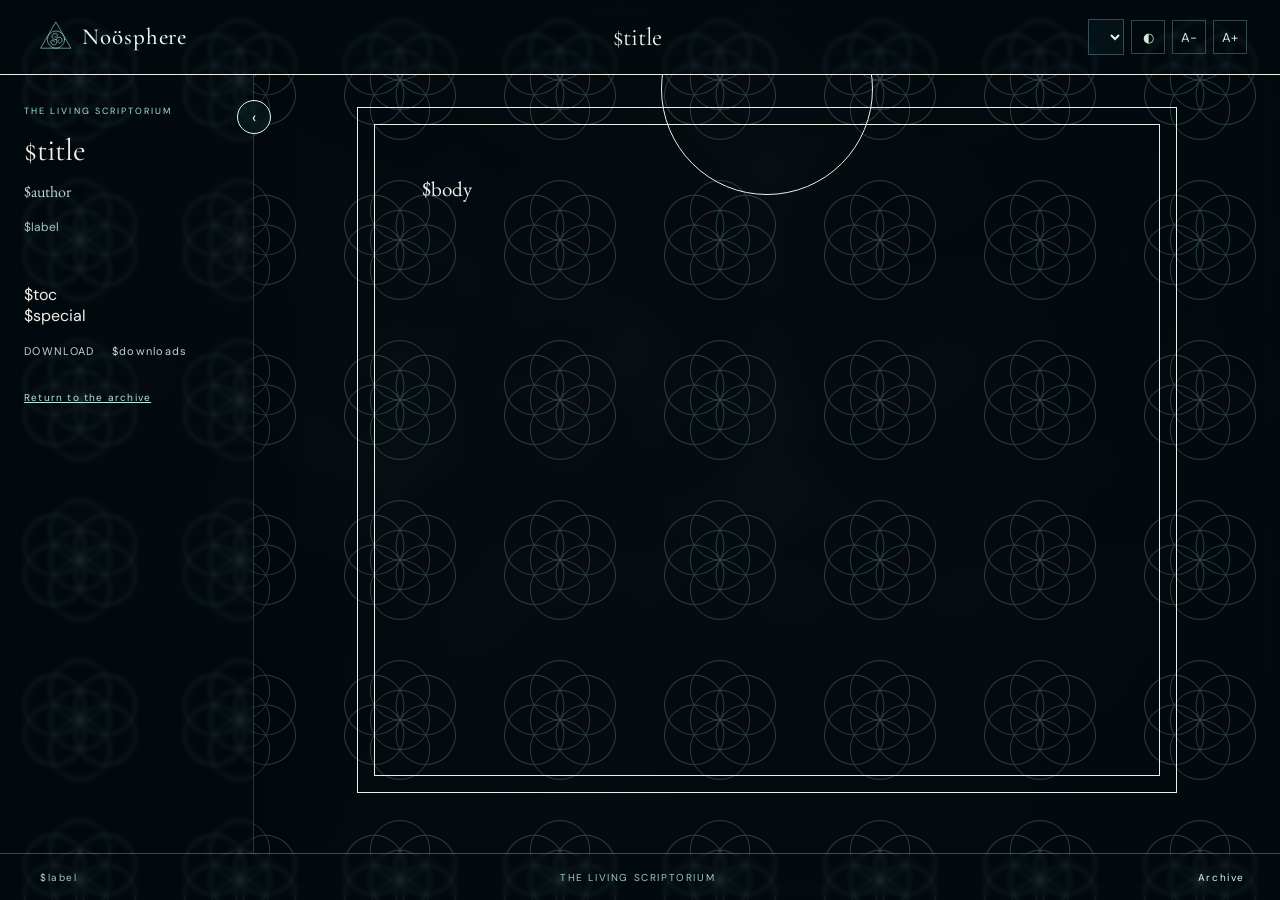
==== commit 76ca0817: "improvements" ====
--- a/templates/book.html
+++ b/templates/book.html
@@ -8,15 +8,17 @@
 <title>$title — $label · Noösphere</title>
 <link rel="preconnect" href="https://fonts.googleapis.com">
 <link href="https://fonts.googleapis.com/css2?family=Cormorant+Garamond:wght@400;500;600&family=DM+Sans:wght@400;500&family=EB+Garamond:ital,wght@0,400;0,500;1,400&family=Noto+Serif+SC:wght@400;500&display=swap" rel="stylesheet">
+<link rel="icon" type="image/svg+xml" href="../../assets/icons/$slug.svg">
 <link rel="stylesheet" href="../../styles.css">
 <link rel="stylesheet" href="../../reader.css">
 <script src="../../reader.js" defer></script>
 </head>
 <body data-scene="reader" class="book-reader" style="--aura:$accent">
 <div class="reading-environment" aria-hidden="true"></div>
+<div class="background-mesh" aria-hidden="true"></div>
 <a class="skip-reading" href="#bookText">Skip to text</a>
 <header class="reading-header">
-<a class="reader-back" href="../../index.html#book/$slug">The volume</a>
+<a class="reader-back" href="../../index.html#book/$slug" aria-label="Noösphere — return to volume"><img src="../../assets/site-mark.svg" alt="" width="32" height="32"><span class="reader-brand">Noösphere</span></a>
 <span class="reader-book-title">$title</span>
 <div class="reading-controls">
 <label class="sr-only" for="bookLanguage">Book language</label>
--- a/styles.css
+++ b/styles.css
@@ -1,3 +1,5 @@
+/* Background mesh: opacity (0–1) is the only fade; tile size controls spacing. */
+:root{--mesh-opacity:0.5;--mesh-size:160px}
 :root{--bg:#040b10;--mist:#d4f5ec;--ink:#f1eee8;--secondary:#b7c5c6;--jade:#86e4d3;--lavender:#bda9fa;--gold:#efd6ab;--border:rgba(160,245,223,.23);--ease:cubic-bezier(.19,1,.22,1);font-family:'DM Sans',Arial,sans-serif;color:var(--ink);background:#020709;color-scheme:dark}
 *{box-sizing:border-box}html,body{margin:0;width:100%;height:100%;overflow:hidden}body{background:var(--bg);-webkit-font-smoothing:antialiased}button{font:inherit;color:inherit;border:0;background:none;cursor:pointer}button:focus-visible,[role="button"]:focus-visible,a:focus-visible{outline:2px solid #e0fff5;outline-offset:4px}button:hover{color:#fff}a{color:inherit}::selection{background:#6fbead80;color:#fff}.grain{position:fixed;inset:0;pointer-events:none;opacity:.12;z-index:50;background-image:url("data:image/svg+xml,%3Csvg xmlns='http://www.w3.org/2000/svg' width='175' height='175'%3E%3Cfilter id='a'%3E%3CfeTurbulence type='fractalNoise' baseFrequency='.7' numOctaves='3' stitchTiles='stitch'/%3E%3C/filter%3E%3Crect width='100%25' height='100%25' filter='url(%23a)' opacity='.2'/%3E%3C/svg%3E")}.scene{position:fixed;inset:0;overflow:hidden;opacity:0;visibility:hidden;pointer-events:none;transition:opacity .6s var(--ease),visibility .6s}.scene.current{opacity:1;visibility:visible;pointer-events:auto}.scene[hidden]{display:none!important}.site-mark{z-index:30;position:fixed;top:27px;left:39px;display:flex;align-items:center;gap:11px;cursor:pointer;mix-blend-mode:screen}.sigil{color:#a4eedb;display:block;width:40px;height:40px;filter:drop-shadow(0 0 12px #8eedda60)}.sigil svg{width:100%;height:100%}.site-mark small,.site-mark strong{display:block}.site-mark small{font-size:8px;font-weight:500;letter-spacing:.18em;color:#b8d2cb}.site-mark strong{font:400 24px/1.1 'Cormorant Garamond';letter-spacing:.2em;color:#e1fcf2;margin-top:2px}.site-mark-dot{font:12px sans-serif;color:#a1d0d0}
 /* The archive is a space, never an index of cards. */
@@ -45,3 +47,26 @@
 .detail-eyebrow,.detail-toc-label,#details .edition-links h2{color:color-mix(in srgb,var(--aura) 65%,#bdcec8)}
 .detail-open{border-color:color-mix(in srgb,var(--aura) 60%,transparent);background:color-mix(in srgb,var(--aura) 7%,transparent);box-shadow:inset 0 0 18px color-mix(in srgb,var(--aura) 10%,transparent)}
 .detail-open:hover,.chapter-cell:hover{background:color-mix(in srgb,var(--aura) 13%,transparent);border-color:color-mix(in srgb,var(--aura) 65%,transparent)}
+
+/* Repeating triangular mesh sits above the environment and below the interface. */
+.background-mesh{position:absolute;inset:0;z-index:1;pointer-events:none;opacity:var(--mesh-opacity);background-image:url("data:image/svg+xml,%3Csvg%20xmlns%3D%22http%3A%2F%2Fwww.w3.org%2F2000%2Fsvg%22%20width%3D%22160%22%20height%3D%22160%22%20viewBox%3D%220%200%20140%20140%22%20fill%3D%22none%22%20stroke%3D%22%2354777e%22%20stroke-width%3D%22.85%22%3E%3Ccircle%20cx%3D%2270%22%20cy%3D%2270%22%20r%3D%2226%22%2F%3E%3Ccircle%20cx%3D%2270%22%20cy%3D%2244%22%20r%3D%2226%22%20transform%3D%22rotate%280%2070%2070%29%22%2F%3E%3Ccircle%20cx%3D%2270%22%20cy%3D%2244%22%20r%3D%2226%22%20transform%3D%22rotate%2860%2070%2070%29%22%2F%3E%3Ccircle%20cx%3D%2270%22%20cy%3D%2244%22%20r%3D%2226%22%20transform%3D%22rotate%28120%2070%2070%29%22%2F%3E%3Ccircle%20cx%3D%2270%22%20cy%3D%2244%22%20r%3D%2226%22%20transform%3D%22rotate%28180%2070%2070%29%22%2F%3E%3Ccircle%20cx%3D%2270%22%20cy%3D%2244%22%20r%3D%2226%22%20transform%3D%22rotate%28240%2070%2070%29%22%2F%3E%3Ccircle%20cx%3D%2270%22%20cy%3D%2244%22%20r%3D%2226%22%20transform%3D%22rotate%28300%2070%2070%29%22%2F%3E%3C%2Fsvg%3E");background-repeat:repeat;background-size:var(--mesh-size) auto}
+#particles,.neural-canopy{z-index:2}
+.detail-shell{z-index:2}
+.detail-volume .face{text-decoration:none;cursor:pointer}
+.detail-volume .face:focus-visible{outline:2px solid var(--aura);outline-offset:5px}
+.face-top{text-transform:uppercase;line-height:1.4}
+
+.sigil img{display:block;width:100%;height:100%}
+.visually-hidden{position:absolute;width:1px;height:1px;overflow:hidden;clip-path:inset(50%);white-space:nowrap}
+.archive-search{position:absolute;z-index:20;top:30px;right:40px;width:280px;margin:0}
+.archive-search input{display:block;width:100%;height:42px;padding:0 14px;font:14px 'DM Sans',sans-serif;color:#e0f5eb;background:#06151c55;border:1px solid #a4eedb55;border-radius:0;outline-offset:4px;backdrop-filter:blur(3px);color-scheme:dark}
+.archive-search input::placeholder{color:#b4c9c4}
+.archive-search input:focus-visible{outline:1px solid #a4eedb}
+.search-results{position:absolute;top:100%;left:0;right:0;max-height:min(50vh,380px);overflow-y:auto;list-style:none;margin:6px 0 0;padding:4px;background:#06151cf2;border:1px solid #a4eedb44;box-shadow:0 16px 35px #0007}
+.search-results[hidden]{display:none}
+.search-results a{display:block;padding:12px;text-decoration:none;border-inline-start:2px solid transparent}
+.search-results a:hover,.search-results a:focus-visible{background:color-mix(in srgb,var(--aura) 8%,transparent);border-inline-start-color:var(--aura)}
+.search-results strong{display:block;font:22px/1.1 'Cormorant Garamond',serif;color:#e9f5ec}
+.search-results span{display:block;margin-top:5px;font-size:12px;color:#b4c9c4}
+.search-empty{padding:14px;font-size:14px;color:#b4c9c4}
+@media(max-width:720px){.archive-search{top:76px;left:23px;right:23px;width:auto}.archive-search input{height:36px}.search-results{max-height:45vh}.archive-poem{top:127px}}
--- a/reader.css
+++ b/reader.css
@@ -29,3 +29,25 @@
 .book-reader .toc-divider{background:color-mix(in srgb,var(--aura) 65%,transparent)}
 .book-reader .toc-jump.is-current{color:var(--aura)}
 .book-reader .toc-tab{border-color:color-mix(in srgb,var(--aura) 55%,transparent)}
+
+/* Quiet edition colors within the manuscript, with neutral paragraph text. */
+.book-reader .reader-layout{z-index:2}
+.book-reader .book-text{border-color:color-mix(in srgb,var(--aura) 30%,transparent);background:radial-gradient(ellipse at 50% 0%,color-mix(in srgb,var(--aura) 5%,#13262e),#0a1b24 80%);box-shadow:inset 0 0 0 9px #08161f4d,inset 0 0 0 10px color-mix(in srgb,var(--aura) 14%,transparent),0 18px 80px #000c}
+.book-reader .book-text:before{border-color:color-mix(in srgb,var(--aura) 12%,transparent)}
+.book-reader .book-text:after{border-color:color-mix(in srgb,var(--aura) 25%,transparent);box-shadow:0 0 0 22px color-mix(in srgb,var(--aura) 3%,transparent),0 0 0 76px color-mix(in srgb,var(--aura) 3%,transparent)}
+.book-reader .book-text h1,.book-reader .book-text h2{color:color-mix(in srgb,var(--aura) 14%,#e8f1e9)}
+.book-reader .book-text a{color:color-mix(in srgb,var(--aura) 32%,#d4e4dc)}
+.book-text blockquote,.book-text hr{border-color:color-mix(in srgb,var(--aura) 30%,transparent)}
+.book-reader .parchment .book-text h1,.book-reader .parchment .book-text h2{color:color-mix(in srgb,var(--aura) 8%,#362f28)}
+.book-reader .parchment .book-text a{color:color-mix(in srgb,var(--aura) 18%,#365247)}
+
+/* Glass-like chrome lets the repeating environment remain visible. */
+.book-reader .reading-header,.book-reader .reading-footer{background:#04111726;backdrop-filter:blur(2px)}
+.book-reader .toc{background:#06131a26;backdrop-filter:blur(2px);box-shadow:12px 0 30px #0003}
+.book-reader .reading-controls select{background:#0b232b55}
+.book-reader .reading-controls option{background:#0b232b;color:#e0f5eb}
+.book-reader .toc-tab{background:#0e262a66;backdrop-filter:blur(2px)}
+.book-reader .reader-back{gap:10px;letter-spacing:0;text-transform:none;flex-shrink:0}
+.book-reader .reader-back img{display:block;width:32px;height:32px;flex:none}
+.book-reader .reader-back .reader-brand{display:inline;font:500 23px/1 'Cormorant Garamond',serif;color:#e1fcf2;letter-spacing:.04em}
+@media(max-width:720px){.book-reader .reader-back img{width:28px;height:28px}.book-reader .reader-back .reader-brand{font-size:21px}.book-reader .reader-book-title{max-width:50vw}.book-reader .reader-layout:not(.toc-closed) .page-flow{visibility:hidden}}
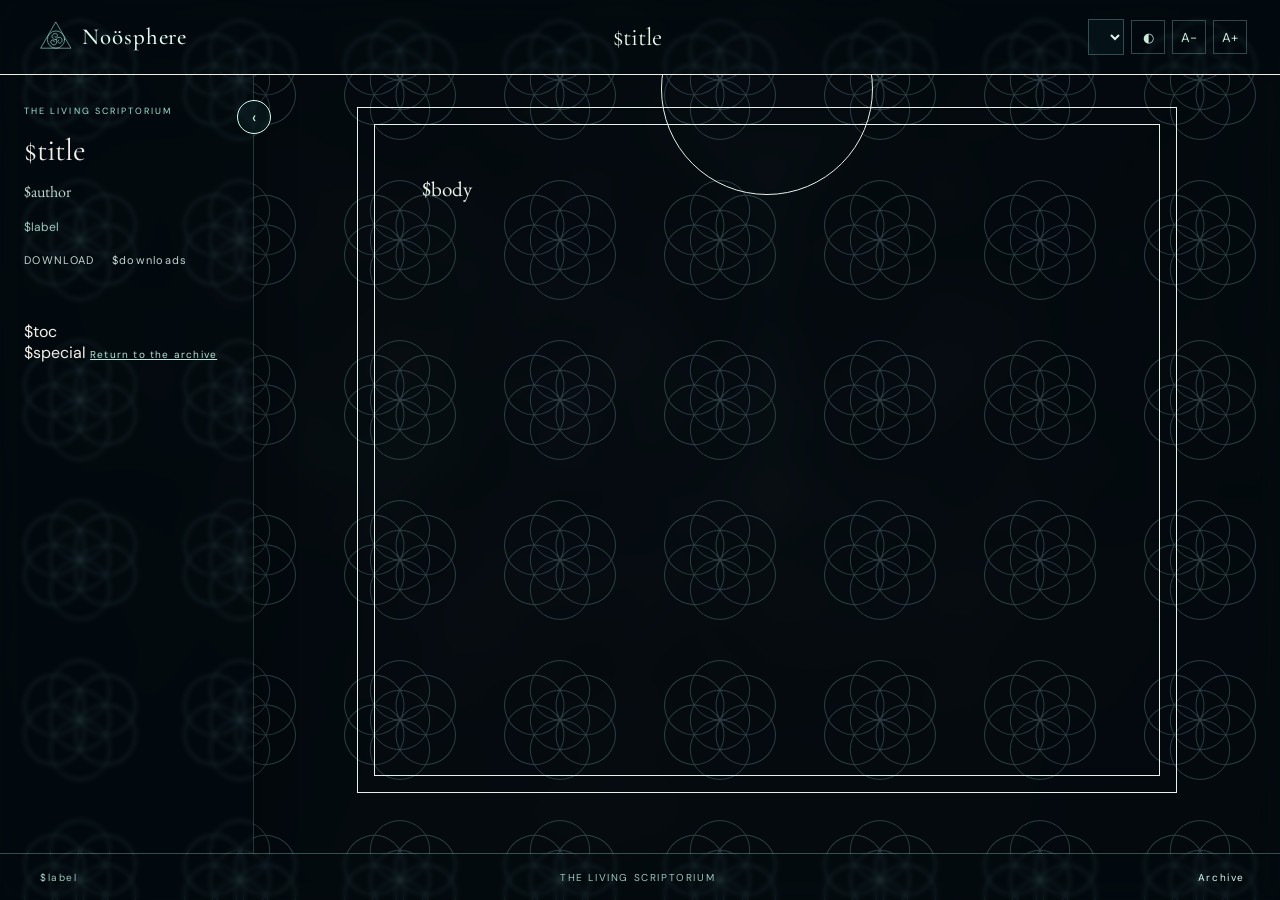
==== commit 971c4b11: "updates" ====
--- a/templates/book.html
+++ b/templates/book.html
@@ -31,9 +31,9 @@
 <div class="reader-layout" id="readerLayout">
 <aside class="toc" id="toc" aria-label="Book navigation"><div class="toc-inner">
 <div class="toc-eyebrow">THE LIVING SCRIPTORIUM</div><h2>$title</h2><p>$author</p><p class="edition-label">$label</p>
+<div class="format-links"><span>DOWNLOAD</span>$downloads</div>
 <div class="toc-divider"></div><nav aria-label="Contents" lang="$language" dir="$direction">$toc</nav>
 $special
-<div class="format-links"><span>DOWNLOAD</span>$downloads</div>
 <a class="toc-return" href="../../index.html">Return to the archive</a>
 </div></aside>
 <button id="tocToggle" class="toc-tab" aria-controls="toc" aria-expanded="true" aria-label="Collapse table of contents">‹</button>
--- a/styles.css
+++ b/styles.css
@@ -70,3 +70,14 @@
 .search-results span{display:block;margin-top:5px;font-size:12px;color:#b4c9c4}
 .search-empty{padding:14px;font-size:14px;color:#b4c9c4}
 @media(max-width:720px){.archive-search{top:76px;left:23px;right:23px;width:auto}.archive-search input{height:36px}.search-results{max-height:45vh}.archive-poem{top:127px}}
+
+.search-results strong{display:flex;align-items:center;gap:10px}
+.search-results .search-glyph{display:block;flex:0 0 26px;width:26px;height:26px;margin:0;color:var(--aura)}
+.search-glyph svg{display:block;width:100%;height:100%;stroke-width:2.5}
+.search-results .search-author{margin-inline-start:36px}
+.edition-downloads{margin:22px 0 26px}
+.edition-downloads h2{font:12px 'DM Sans',sans-serif;letter-spacing:.12em;color:color-mix(in srgb,var(--aura) 65%,#bdcec8);margin:0 0 12px}
+.edition-download-row{display:flex;align-items:baseline;justify-content:space-between;gap:12px;padding:9px 0;border-bottom:1px solid color-mix(in srgb,var(--aura) 15%,transparent)}
+.edition-download-row>span{font:17px/1.3 'EB Garamond',serif;color:#c5d9d0}
+.edition-download-row>div{display:flex;gap:14px;flex:none}
+.edition-download-row a{font-size:12px;color:#d7f9e8;text-underline-offset:4px}
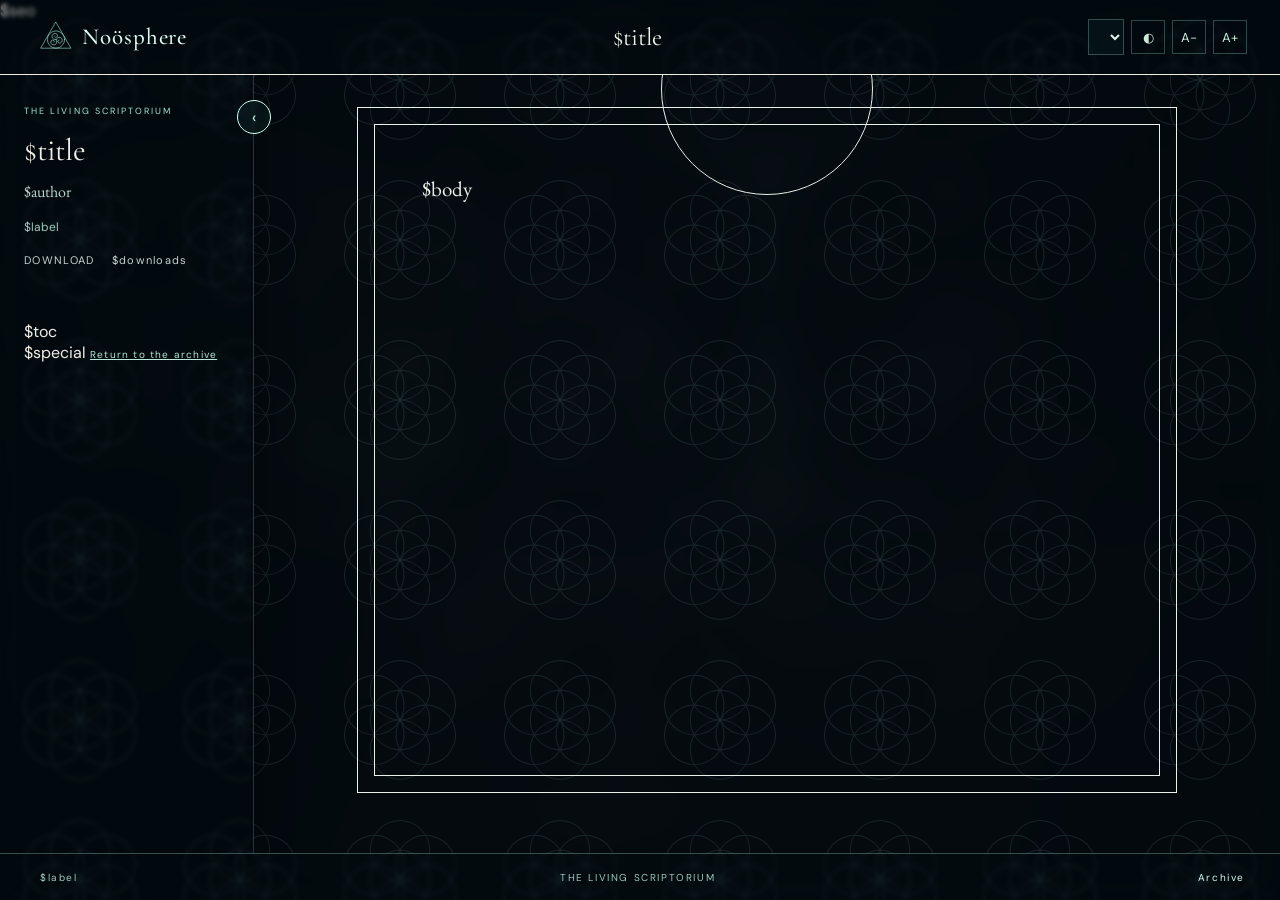
==== commit 0ec55592: "Improve SEO and add dimensional library collection" ====
--- a/templates/book.html
+++ b/templates/book.html
@@ -5,7 +5,8 @@
 <meta name="viewport" content="width=device-width, initial-scale=1, viewport-fit=cover">
 <meta name="theme-color" content="#040c11">
 <meta name="description" content="$description">
-<title>$title — $label · Noösphere</title>
+<title>$page_title</title>
+$seo
 <link rel="preconnect" href="https://fonts.googleapis.com">
 <link href="https://fonts.googleapis.com/css2?family=Cormorant+Garamond:wght@400;500;600&family=DM+Sans:wght@400;500&family=EB+Garamond:ital,wght@0,400;0,500;1,400&family=Noto+Serif+SC:wght@400;500&display=swap" rel="stylesheet">
 <link rel="icon" type="image/svg+xml" href="../../assets/icons/$slug.svg">
--- a/styles.css
+++ b/styles.css
@@ -1,5 +1,5 @@
 /* Background mesh: opacity (0–1) is the only fade; tile size controls spacing. */
-:root{--mesh-opacity:0.5;--mesh-size:160px}
+:root{--mesh-opacity:0.25;--mesh-size:160px}
 :root{--bg:#040b10;--mist:#d4f5ec;--ink:#f1eee8;--secondary:#b7c5c6;--jade:#86e4d3;--lavender:#bda9fa;--gold:#efd6ab;--border:rgba(160,245,223,.23);--ease:cubic-bezier(.19,1,.22,1);font-family:'DM Sans',Arial,sans-serif;color:var(--ink);background:#020709;color-scheme:dark}
 *{box-sizing:border-box}html,body{margin:0;width:100%;height:100%;overflow:hidden}body{background:var(--bg);-webkit-font-smoothing:antialiased}button{font:inherit;color:inherit;border:0;background:none;cursor:pointer}button:focus-visible,[role="button"]:focus-visible,a:focus-visible{outline:2px solid #e0fff5;outline-offset:4px}button:hover{color:#fff}a{color:inherit}::selection{background:#6fbead80;color:#fff}.grain{position:fixed;inset:0;pointer-events:none;opacity:.12;z-index:50;background-image:url("data:image/svg+xml,%3Csvg xmlns='http://www.w3.org/2000/svg' width='175' height='175'%3E%3Cfilter id='a'%3E%3CfeTurbulence type='fractalNoise' baseFrequency='.7' numOctaves='3' stitchTiles='stitch'/%3E%3C/filter%3E%3Crect width='100%25' height='100%25' filter='url(%23a)' opacity='.2'/%3E%3C/svg%3E")}.scene{position:fixed;inset:0;overflow:hidden;opacity:0;visibility:hidden;pointer-events:none;transition:opacity .6s var(--ease),visibility .6s}.scene.current{opacity:1;visibility:visible;pointer-events:auto}.scene[hidden]{display:none!important}.site-mark{z-index:30;position:fixed;top:27px;left:39px;display:flex;align-items:center;gap:11px;cursor:pointer;mix-blend-mode:screen}.sigil{color:#a4eedb;display:block;width:40px;height:40px;filter:drop-shadow(0 0 12px #8eedda60)}.sigil svg{width:100%;height:100%}.site-mark small,.site-mark strong{display:block}.site-mark small{font-size:8px;font-weight:500;letter-spacing:.18em;color:#b8d2cb}.site-mark strong{font:400 24px/1.1 'Cormorant Garamond';letter-spacing:.2em;color:#e1fcf2;margin-top:2px}.site-mark-dot{font:12px sans-serif;color:#a1d0d0}
 /* The archive is a space, never an index of cards. */
@@ -81,3 +81,61 @@
 .edition-download-row>span{font:17px/1.3 'EB Garamond',serif;color:#c5d9d0}
 .edition-download-row>div{display:flex;gap:14px;flex:none}
 .edition-download-row a{font-size:12px;color:#d7f9e8;text-underline-offset:4px}
+
+.archive-poem h2{position:relative;margin:0 0 14px;padding-top:11px;font:500 17px/1.25 'Cormorant Garamond',serif;letter-spacing:.045em;color:#ffd166;text-shadow:0 0 18px #ffd16658,0 1px 12px #000;max-width:245px;text-wrap:balance}
+.archive-poem h2:before{content:'';position:absolute;top:0;left:0;width:40px;height:1px;background:linear-gradient(90deg,#ffd166,transparent);box-shadow:0 0 8px #ffd16688}
+@media(max-width:720px){.archive-poem h2{font-size:16px;max-width:320px}}
+
+/* The collection continues below the immersive field as a quiet reading list. */
+#archive{overflow-y:auto;scroll-behavior:smooth}
+.archive-stage{position:relative;height:100svh;min-height:620px;overflow:hidden}
+.collection{position:relative;z-index:10;max-width:1000px;margin:auto;padding:70px 6vw 90px;background:#030a0e}
+.collection h2{font:400 42px 'Cormorant Garamond',serif;color:#ffd166;margin:0 0 20px}
+.collection-intro{max-width:650px;font:21px/1.6 'EB Garamond',serif;color:#bdcec8}
+.collection ul{list-style:none;padding:0;margin:40px 0}
+.collection li{padding:28px 0;border-top:1px solid color-mix(in srgb,var(--aura) 25%,transparent)}
+.collection h3{font:400 30px 'Cormorant Garamond',serif;margin:0;color:var(--aura)}
+.collection a{text-underline-offset:5px}
+.collection h3 a{text-decoration:none}
+.collection p{font:19px/1.5 'EB Garamond',serif;max-width:650px}
+.collection .collection-author{color:#a5bbb4;margin:8px 0}
+.collection nav,.collection-return{font-size:13px;line-height:2;color:#d8e8df}
+
+/* Dimensional threshold: the field folds into the inner archive. */
+.dimensional-threshold{position:relative;isolation:isolate;height:260px;overflow:hidden;display:flex;align-items:center;justify-content:center;background:radial-gradient(ellipse at 50% 50%,#143a423d,transparent 65%);color:#b8ecdf}
+.threshold-axis{position:absolute;inset:50% 0 auto;height:1px;background:linear-gradient(90deg,transparent,#8fe8d77a,transparent);box-shadow:0 0 30px #7fffe655}
+.threshold-orbit{position:absolute;width:72%;height:190px;border:1px solid #a5f4dd35;border-radius:50%;transform:rotate(-8deg);box-shadow:inset 0 0 35px #82eed510,0 0 35px #82eed510}
+.threshold-orbit:nth-child(2){width:53%;height:130px;transform:rotate(8deg);border-color:#ffd16655}
+.threshold-orbit:nth-child(3){width:32%;height:75px;transform:rotate(-8deg)}
+.dimensional-threshold span{position:absolute;top:35px;font-size:9px;letter-spacing:.32em;color:#9abdb5}
+.dimensional-threshold b{z-index:1;display:grid;place-items:center;width:52px;height:52px;background:#030c10;font:36px 'Cormorant Garamond',serif;color:#ffd166;text-shadow:0 0 20px #ffd16688;transform:rotate(0deg)}
+.collection{max-width:1160px;padding-top:24px;background:radial-gradient(ellipse at 50% 30%,#10303a30,transparent 65%)}
+.archive-continuation{position:relative;isolation:isolate}
+.archive-continuation>.background-mesh{z-index:0}
+.archive-continuation>.dimensional-threshold{z-index:1}
+.collection ul{display:grid;grid-template-columns:1fr 1fr;gap:28px;margin:44px 0}
+.collection .tunnel-card{position:relative;isolation:isolate;overflow:hidden;min-width:0;padding:42px 30px;border:1px solid color-mix(in srgb,var(--aura) 45%,transparent);background:radial-gradient(ellipse at 75% 10%,color-mix(in srgb,var(--aura) 10%,transparent),transparent 70%),#041015;box-shadow:inset 0 0 28px #0008,0 14px 35px #0005;transition:border-color .4s,box-shadow .4s}
+.tunnel-depth{position:absolute;inset:0;pointer-events:none;z-index:-1;perspective:450px;overflow:hidden}
+.tunnel-depth:before{content:'';position:absolute;inset:0;background:linear-gradient(135deg,transparent 49.8%,color-mix(in srgb,var(--aura) 12%,transparent) 50%,transparent 50.2%),linear-gradient(45deg,transparent 49.8%,color-mix(in srgb,var(--aura) 12%,transparent) 50%,transparent 50.2%)}
+.tunnel-depth i{position:absolute;inset:12px;border:1px solid color-mix(in srgb,var(--aura) 22%,transparent);transform:translateZ(-25px);transition:transform .7s var(--ease);border-radius:35% 3% 35% 3%}
+.tunnel-depth i:nth-child(2){inset:25px;transform:translateZ(-65px);opacity:.7}
+.tunnel-depth i:nth-child(3){inset:38px;transform:translateZ(-110px);opacity:.5}
+.tunnel-depth i:nth-child(4){inset:51px;transform:translateZ(-160px);opacity:.3}
+.tunnel-content{position:relative;background:radial-gradient(ellipse,#041015ee 30%,#04101577 80%,transparent);padding:12px 0}
+.tunnel-card:hover,.tunnel-card:focus-within{border-color:var(--aura);box-shadow:inset 0 0 35px color-mix(in srgb,var(--aura) 7%,transparent),0 14px 45px #0008}
+.tunnel-card:hover .tunnel-depth i,.tunnel-card:focus-within .tunnel-depth i{transform:translateZ(0)}
+.collection .tunnel-card h3{font-size:32px}
+.collection .tunnel-card nav{display:flex;flex-wrap:wrap;gap:8px 12px;color:#d8e8df}
+.portal-footer{margin-top:90px;padding-top:45px;border-top:1px solid #9cebd536}
+.portal-coordinate{font-size:9px;letter-spacing:.22em;color:#9db9b2}
+.portal-footer h2{margin-top:16px}
+.portal-footer nav{display:grid;grid-template-columns:repeat(3,1fr);gap:22px}
+.portal-footer nav a{display:flex;align-items:center;gap:14px;padding:20px 0;text-decoration:none;border-bottom:1px solid #8fe8d72b;transition:color .3s,border-color .3s}
+.portal-footer nav a:hover{color:#ffd166;border-color:#ffd166}
+.portal-symbol{font-size:28px;color:#ffd166}
+.portal-footer strong{display:block;font:23px/1.1 'Cormorant Garamond',serif;font-weight:400}
+.portal-footer small{display:block;font-size:8px;letter-spacing:.12em;margin-top:9px;color:#9db9b2;overflow-wrap:anywhere}
+.portal-footer nav a>span:last-child{margin-left:auto}
+.collection .portal-signature{margin:55px 0 0;font:9px 'DM Sans',sans-serif;letter-spacing:.2em;color:#819f97}
+.portal-signature span{padding:0 12px;color:#ffd166}
+@media(max-width:720px){.dimensional-threshold{height:190px}.threshold-orbit{width:110%;height:125px}.threshold-orbit:nth-child(2){width:80%;height:90px}.threshold-orbit:nth-child(3){width:50%;height:55px}.dimensional-threshold span{top:18px;font-size:8px;letter-spacing:.18em}.collection ul,.portal-footer nav{grid-template-columns:1fr}.collection .tunnel-card{padding:32px 25px}.portal-footer{margin-top:60px}.portal-footer nav{gap:0}}
